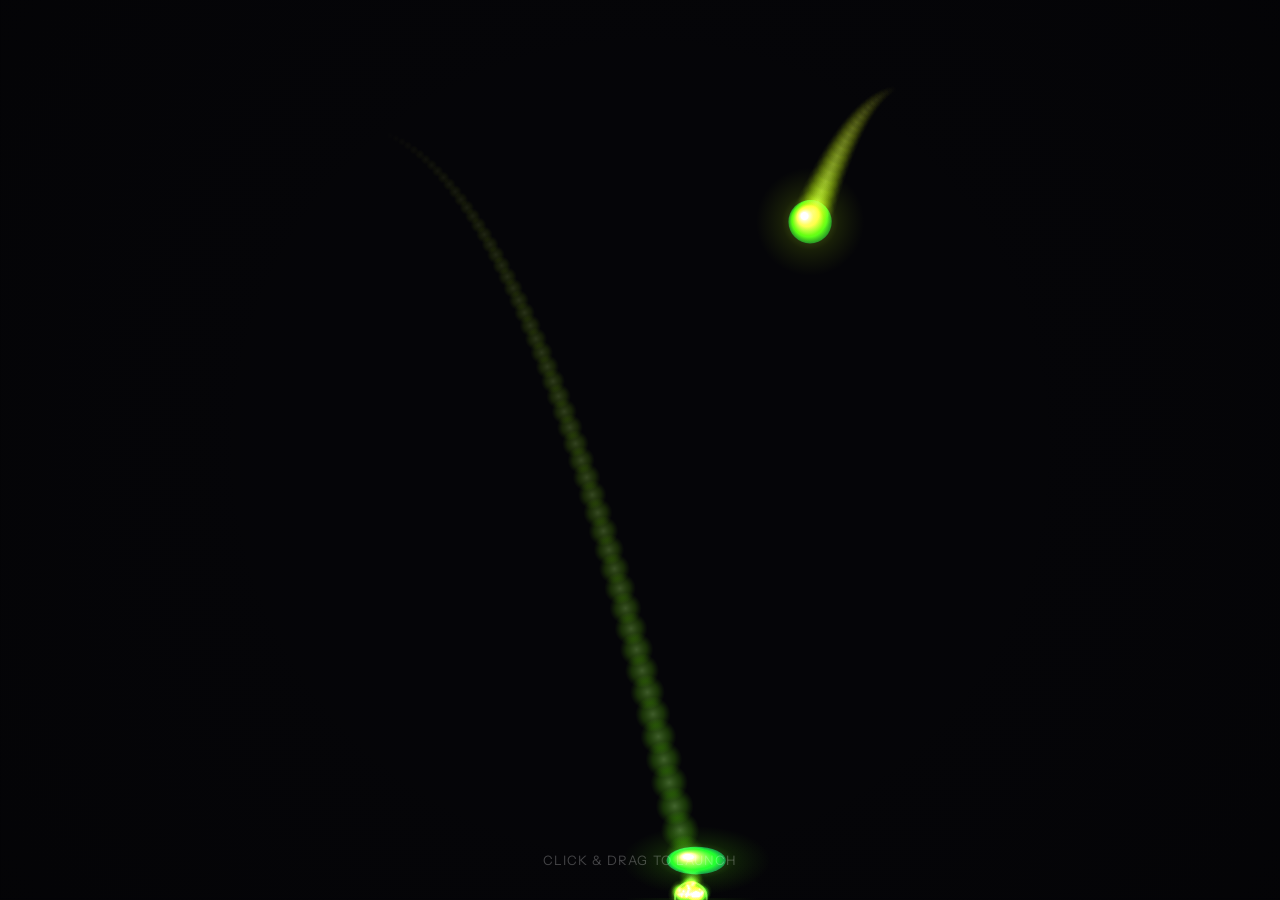
==== layouts/index.html @ d73f4324 "Add bouncing ball animation, CDK infra, and Blowfish module config Interactive canvas animation with" ====
<!DOCTYPE html>
<html lang="en">
<head>
  <meta charset="UTF-8">
  <meta name="viewport" content="width=device-width, initial-scale=1.0, user-scalable=no">
  <title>codyolsen.com</title>
  <style>
    @import url('https://fonts.googleapis.com/css2?family=Instrument+Sans:wght@400;700&display=swap');

    *, *::before, *::after { margin: 0; padding: 0; box-sizing: border-box; }

    body {
      background: #050508;
      overflow: hidden;
      cursor: crosshair;
      font-family: 'Instrument Sans', sans-serif;
      -webkit-user-select: none;
      user-select: none;
    }

    canvas {
      display: block;
      position: fixed;
      top: 0;
      left: 0;
    }

    .hint {
      position: fixed;
      bottom: 32px;
      left: 0;
      right: 0;
      text-align: center;
      color: rgba(255, 255, 255, 0.25);
      font-size: 13px;
      letter-spacing: 0.08em;
      text-transform: uppercase;
      pointer-events: none;
      transition: opacity 2s ease;
      z-index: 10;
    }

    .hint.hidden { opacity: 0; }

    .drag-line {
      position: fixed;
      pointer-events: none;
      z-index: 5;
    }
  </style>
</head>
<body>
  <canvas id="c"></canvas>
  <div class="hint" id="hint">click &amp; drag to launch</div>

  <script>
  (() => {
    const canvas = document.getElementById('c');
    const ctx = canvas.getContext('2d');
    const hint = document.getElementById('hint');
    let W, H, dpr;

    function resize() {
      dpr = Math.min(window.devicePixelRatio || 1, 2);
      W = window.innerWidth;
      H = window.innerHeight;
      canvas.width = W * dpr;
      canvas.height = H * dpr;
      canvas.style.width = W + 'px';
      canvas.style.height = H + 'px';
      ctx.setTransform(dpr, 0, 0, dpr, 0, 0);
    }

    window.addEventListener('resize', resize);
    resize();

    const GRAVITY = 0.45;
    const BOUNCE = 0.72;
    const FRICTION = 0.998;
    const TRAIL_LEN = 60;
    const MAX_PARTICLES = 600;
    const MAX_BALLS = 30;

    let balls = [];
    let particles = [];
    let impacts = [];
    let shakeX = 0, shakeY = 0;
    let dragging = false;
    let dragStart = null;
    let dragCurrent = null;
    let hintTimer = null;
    let frame = 0;

    class Ball {
      constructor(x, y, vx, vy, r) {
        this.x = x;
        this.y = y;
        this.vx = vx;
        this.vy = vy;
        this.r = r || 18 + Math.random() * 10;
        this.hue = Math.random() * 360;
        this.trail = [];
        this.alive = true;
        this.age = 0;
        this.spin = 0;
        this.squash = 1;
        this.squashV = 0;
      }

      update() {
        this.age++;
        this.hue = (this.hue + 0.6) % 360;

        this.trail.push({ x: this.x, y: this.y, hue: this.hue, r: this.r * this.squash });
        if (this.trail.length > TRAIL_LEN) this.trail.shift();

        this.vy += GRAVITY;
        this.vx *= FRICTION;
        this.vy *= FRICTION;
        this.x += this.vx;
        this.y += this.vy;
        this.spin += this.vx * 0.02;

        this.squashV += (1 - this.squash) * 0.3;
        this.squashV *= 0.7;
        this.squash += this.squashV;

        let bounced = false;
        let impactStrength = 0;
        let ix = this.x, iy = this.y;

        if (this.y + this.r > H) {
          this.y = H - this.r;
          impactStrength = Math.abs(this.vy);
          this.vy = -this.vy * BOUNCE;
          this.vx += (Math.random() - 0.5) * 0.5;
          bounced = true;
          iy = H;
          this.squash = 0.6 + 0.4 * (1 - Math.min(impactStrength / 20, 1));
          this.squashV = 0;
        }

        if (this.y - this.r < 0) {
          this.y = this.r;
          impactStrength = Math.abs(this.vy);
          this.vy = -this.vy * BOUNCE;
          bounced = true;
          iy = 0;
          this.squash = 0.7;
        }

        if (this.x + this.r > W) {
          this.x = W - this.r;
          impactStrength = Math.abs(this.vx);
          this.vx = -this.vx * BOUNCE;
          bounced = true;
          ix = W;
          this.squash = 0.7;
        }

        if (this.x - this.r < 0) {
          this.x = this.r;
          impactStrength = Math.abs(this.vx);
          this.vx = -this.vx * BOUNCE;
          bounced = true;
          ix = 0;
          this.squash = 0.7;
        }

        if (bounced && impactStrength > 2) {
          const count = Math.min(Math.floor(impactStrength * 3), 40);
          for (let i = 0; i < count; i++) {
            const angle = Math.random() * Math.PI * 2;
            const speed = impactStrength * (0.3 + Math.random() * 0.7);
            particles.push(new Particle(
              ix, iy,
              Math.cos(angle) * speed * 0.6,
              Math.sin(angle) * speed * 0.6 - Math.random() * 2,
              this.hue + (Math.random() - 0.5) * 40,
              0.6 + Math.random() * 0.6
            ));
          }

          impacts.push(new Impact(ix, iy, this.hue, impactStrength));

          const shakeMag = Math.min(impactStrength * 0.3, 8);
          shakeX += (Math.random() - 0.5) * shakeMag;
          shakeY += (Math.random() - 0.5) * shakeMag;
        }

        const speed = Math.sqrt(this.vx * this.vx + this.vy * this.vy);
        if (this.age > 500 && speed < 0.5 && Math.abs(this.y + this.r - H) < 2) {
          this.alive = false;
        }
      }

      draw() {
        for (let i = 0; i < this.trail.length; i++) {
          const t = this.trail[i];
          const progress = i / this.trail.length;
          const alpha = progress * 0.4;
          const size = t.r * (0.15 + 0.85 * progress);

          ctx.beginPath();
          ctx.arc(t.x, t.y, size, 0, Math.PI * 2);

          const g = ctx.createRadialGradient(t.x, t.y, 0, t.x, t.y, size);
          g.addColorStop(0, `hsla(${t.hue}, 100%, 70%, ${alpha})`);
          g.addColorStop(0.6, `hsla(${t.hue}, 100%, 50%, ${alpha * 0.5})`);
          g.addColorStop(1, `hsla(${t.hue}, 100%, 40%, 0)`);
          ctx.fillStyle = g;
          ctx.fill();
        }

        const drawR = this.r;
        const sx = 1 / this.squash;
        const sy = this.squash;

        ctx.save();
        ctx.translate(this.x, this.y);
        ctx.scale(sx, sy);

        ctx.beginPath();
        ctx.arc(0, 0, drawR * 2.5, 0, Math.PI * 2);
        const outerGlow = ctx.createRadialGradient(0, 0, drawR * 0.5, 0, 0, drawR * 2.5);
        outerGlow.addColorStop(0, `hsla(${this.hue}, 100%, 60%, 0.3)`);
        outerGlow.addColorStop(0.4, `hsla(${this.hue}, 100%, 50%, 0.1)`);
        outerGlow.addColorStop(1, `hsla(${this.hue}, 100%, 40%, 0)`);
        ctx.fillStyle = outerGlow;
        ctx.fill();

        ctx.beginPath();
        ctx.arc(0, 0, drawR, 0, Math.PI * 2);
        const bodyGrad = ctx.createRadialGradient(
          -drawR * 0.3, -drawR * 0.3, drawR * 0.1,
          0, 0, drawR
        );
        bodyGrad.addColorStop(0, `hsla(${this.hue}, 80%, 90%, 1)`);
        bodyGrad.addColorStop(0.3, `hsla(${this.hue}, 100%, 65%, 0.95)`);
        bodyGrad.addColorStop(0.7, `hsla(${(this.hue + 30) % 360}, 100%, 45%, 0.9)`);
        bodyGrad.addColorStop(1, `hsla(${(this.hue + 60) % 360}, 100%, 25%, 0.8)`);
        ctx.fillStyle = bodyGrad;
        ctx.fill();

        ctx.beginPath();
        ctx.arc(-drawR * 0.25, -drawR * 0.25, drawR * 0.4, 0, Math.PI * 2);
        const specGrad = ctx.createRadialGradient(
          -drawR * 0.25, -drawR * 0.25, 0,
          -drawR * 0.25, -drawR * 0.25, drawR * 0.4
        );
        specGrad.addColorStop(0, 'rgba(255, 255, 255, 0.7)');
        specGrad.addColorStop(0.5, 'rgba(255, 255, 255, 0.1)');
        specGrad.addColorStop(1, 'rgba(255, 255, 255, 0)');
        ctx.fillStyle = specGrad;
        ctx.fill();

        ctx.restore();
      }
    }

    class Particle {
      constructor(x, y, vx, vy, hue, life) {
        this.x = x;
        this.y = y;
        this.vx = vx;
        this.vy = vy;
        this.hue = hue;
        this.life = life;
        this.maxLife = life;
        this.r = 1.5 + Math.random() * 2.5;
        this.alive = true;
      }

      update() {
        this.vy += GRAVITY * 0.4;
        this.vx *= 0.98;
        this.vy *= 0.98;
        this.x += this.vx;
        this.y += this.vy;
        this.life -= 0.016;

        if (this.y + this.r > H) {
          this.y = H - this.r;
          this.vy *= -0.3;
        }

        if (this.life <= 0) this.alive = false;
      }

      draw() {
        const alpha = Math.max(0, this.life / this.maxLife);
        const size = this.r * alpha;

        ctx.beginPath();
        ctx.arc(this.x, this.y, size * 3, 0, Math.PI * 2);
        const g = ctx.createRadialGradient(this.x, this.y, 0, this.x, this.y, size * 3);
        g.addColorStop(0, `hsla(${this.hue}, 100%, 80%, ${alpha * 0.8})`);
        g.addColorStop(0.3, `hsla(${this.hue}, 100%, 60%, ${alpha * 0.3})`);
        g.addColorStop(1, `hsla(${this.hue}, 100%, 40%, 0)`);
        ctx.fillStyle = g;
        ctx.fill();
      }
    }

    class Impact {
      constructor(x, y, hue, strength) {
        this.x = x;
        this.y = y;
        this.hue = hue;
        this.strength = Math.min(strength, 25);
        this.radius = 0;
        this.maxRadius = this.strength * 8;
        this.life = 1;
        this.alive = true;
      }

      update() {
        this.radius += (this.maxRadius - this.radius) * 0.08;
        this.life -= 0.03;
        if (this.life <= 0) this.alive = false;
      }

      draw() {
        const alpha = Math.max(0, this.life);

        ctx.beginPath();
        ctx.arc(this.x, this.y, this.radius, 0, Math.PI * 2);
        ctx.strokeStyle = `hsla(${this.hue}, 100%, 70%, ${alpha * 0.4})`;
        ctx.lineWidth = 2 * alpha;
        ctx.stroke();

        ctx.beginPath();
        ctx.arc(this.x, this.y, this.radius * 0.6, 0, Math.PI * 2);
        const rg = ctx.createRadialGradient(this.x, this.y, 0, this.x, this.y, this.radius * 0.6);
        rg.addColorStop(0, `hsla(${this.hue}, 100%, 80%, ${alpha * 0.15})`);
        rg.addColorStop(1, `hsla(${this.hue}, 100%, 50%, 0)`);
        ctx.fillStyle = rg;
        ctx.fill();
      }
    }

    function spawnBall(x, y, vx, vy) {
      if (balls.length >= MAX_BALLS) {
        balls.shift();
      }
      balls.push(new Ball(x, y, vx, vy));
    }

    spawnBall(W * 0.3, H * 0.15, 6, 2);
    setTimeout(() => spawnBall(W * 0.7, H * 0.1, -4, 1), 800);
    setTimeout(() => spawnBall(W * 0.5, H * 0.05, 2, -1), 1600);

    canvas.addEventListener('mousedown', (e) => {
      dragging = true;
      dragStart = { x: e.clientX, y: e.clientY };
      dragCurrent = { x: e.clientX, y: e.clientY };

      if (!hintTimer) {
        hintTimer = true;
        hint.classList.add('hidden');
      }
    });

    canvas.addEventListener('mousemove', (e) => {
      if (dragging) {
        dragCurrent = { x: e.clientX, y: e.clientY };
      }
    });

    canvas.addEventListener('mouseup', (e) => {
      if (dragging && dragStart) {
        const dx = dragStart.x - e.clientX;
        const dy = dragStart.y - e.clientY;
        const power = Math.min(Math.sqrt(dx * dx + dy * dy) * 0.15, 25);
        const angle = Math.atan2(dy, dx);
        spawnBall(
          dragStart.x,
          dragStart.y,
          Math.cos(angle) * power,
          Math.sin(angle) * power
        );
      }
      dragging = false;
      dragStart = null;
      dragCurrent = null;
    });

    canvas.addEventListener('touchstart', (e) => {
      e.preventDefault();
      const t = e.touches[0];
      dragging = true;
      dragStart = { x: t.clientX, y: t.clientY };
      dragCurrent = { x: t.clientX, y: t.clientY };
      if (!hintTimer) {
        hintTimer = true;
        hint.classList.add('hidden');
      }
    }, { passive: false });

    canvas.addEventListener('touchmove', (e) => {
      e.preventDefault();
      if (dragging) {
        const t = e.touches[0];
        dragCurrent = { x: t.clientX, y: t.clientY };
      }
    }, { passive: false });

    canvas.addEventListener('touchend', (e) => {
      e.preventDefault();
      if (dragging && dragStart && dragCurrent) {
        const dx = dragStart.x - dragCurrent.x;
        const dy = dragStart.y - dragCurrent.y;
        const power = Math.min(Math.sqrt(dx * dx + dy * dy) * 0.15, 25);
        const angle = Math.atan2(dy, dx);
        spawnBall(
          dragStart.x,
          dragStart.y,
          Math.cos(angle) * power,
          Math.sin(angle) * power
        );
      }
      dragging = false;
      dragStart = null;
      dragCurrent = null;
    }, { passive: false });

    function drawBackground() {
      ctx.fillStyle = '#050508';
      ctx.fillRect(0, 0, W, H);

      const vignette = ctx.createRadialGradient(W / 2, H / 2, W * 0.2, W / 2, H / 2, W * 0.8);
      vignette.addColorStop(0, 'rgba(5, 5, 8, 0)');
      vignette.addColorStop(1, 'rgba(0, 0, 0, 0.5)');
      ctx.fillStyle = vignette;
      ctx.fillRect(0, 0, W, H);
    }

    function drawDragLine() {
      if (!dragging || !dragStart || !dragCurrent) return;

      const dx = dragStart.x - dragCurrent.x;
      const dy = dragStart.y - dragCurrent.y;
      const dist = Math.sqrt(dx * dx + dy * dy);

      if (dist < 5) return;

      const angle = Math.atan2(dy, dx);
      const power = Math.min(dist * 0.15, 25);
      const lineLen = power * 4;

      ctx.save();
      ctx.setLineDash([4, 6]);
      ctx.beginPath();
      ctx.moveTo(dragStart.x, dragStart.y);
      ctx.lineTo(
        dragStart.x + Math.cos(angle) * lineLen,
        dragStart.y + Math.sin(angle) * lineLen
      );
      ctx.strokeStyle = 'rgba(255, 255, 255, 0.3)';
      ctx.lineWidth = 1.5;
      ctx.stroke();
      ctx.setLineDash([]);

      ctx.beginPath();
      ctx.arc(dragStart.x, dragStart.y, 6, 0, Math.PI * 2);
      ctx.fillStyle = 'rgba(255, 255, 255, 0.15)';
      ctx.fill();
      ctx.strokeStyle = 'rgba(255, 255, 255, 0.4)';
      ctx.lineWidth = 1;
      ctx.stroke();

      ctx.restore();
    }

    function loop() {
      frame++;

      shakeX *= 0.85;
      shakeY *= 0.85;

      ctx.save();
      ctx.translate(shakeX, shakeY);

      drawBackground();

      ctx.globalCompositeOperation = 'lighter';

      for (const impact of impacts) {
        impact.update();
        impact.draw();
      }
      impacts = impacts.filter(i => i.alive);

      for (const p of particles) {
        p.update();
        p.draw();
      }
      particles = particles.filter(p => p.alive);
      if (particles.length > MAX_PARTICLES) {
        particles = particles.slice(-MAX_PARTICLES);
      }

      for (const ball of balls) {
        ball.update();
        ball.draw();
      }
      balls = balls.filter(b => b.alive);

      ctx.globalCompositeOperation = 'source-over';

      drawDragLine();

      ctx.restore();

      requestAnimationFrame(loop);
    }

    requestAnimationFrame(loop);
  })();
  </script>
</body>
</html>
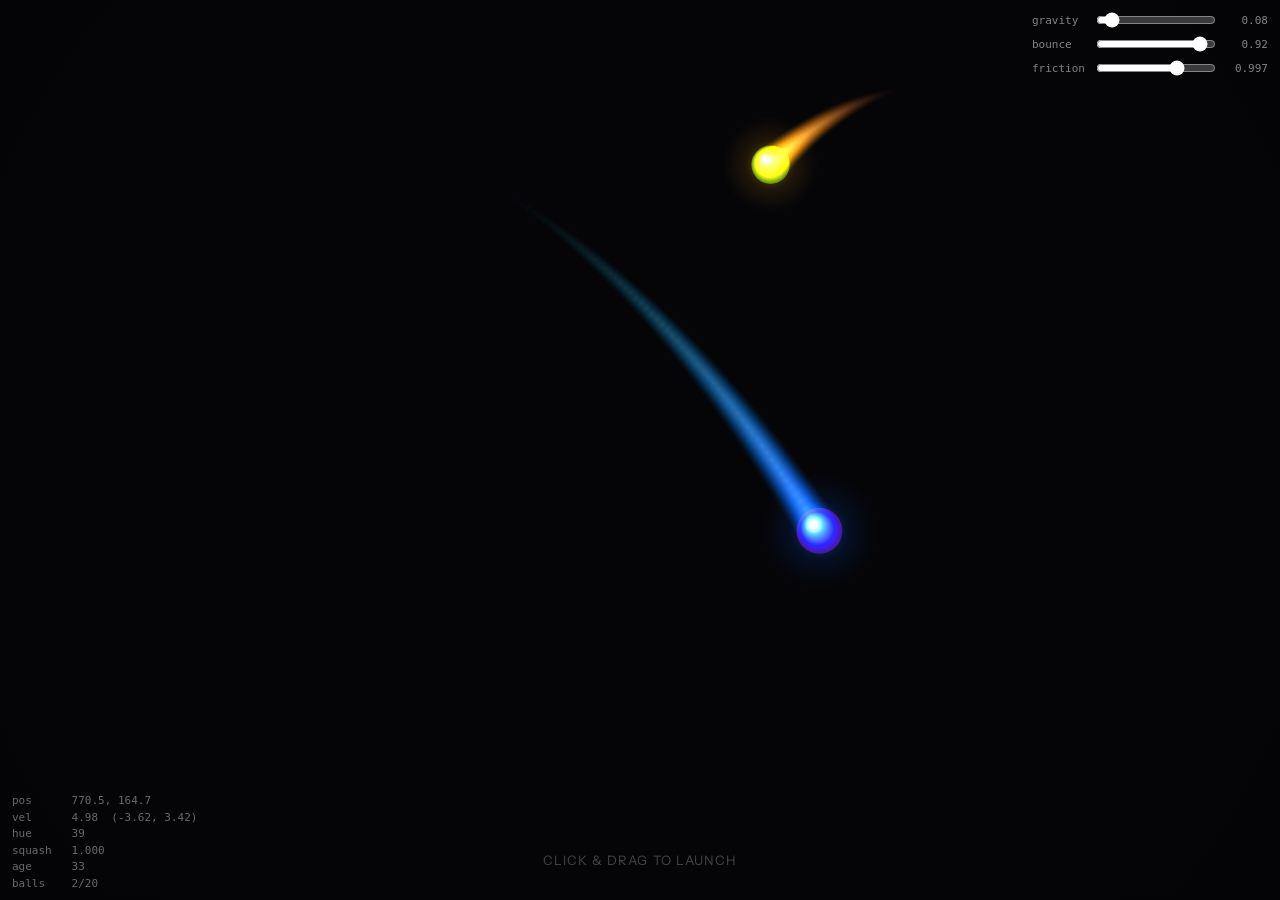
==== commit a18cfaff: "Sync layouts/index.html with latest static version" ====
--- a/layouts/index.html
+++ b/layouts/index.html
@@ -42,22 +42,69 @@
 
     .hint.hidden { opacity: 0; }
 
-    .drag-line {
+    #debug {
       position: fixed;
+      bottom: 8px;
+      left: 12px;
+      color: rgba(255, 255, 255, 0.4);
+      font-family: 'SF Mono', 'Fira Code', monospace;
+      font-size: 11px;
+      line-height: 1.5;
       pointer-events: none;
-      z-index: 5;
+      z-index: 10;
+      white-space: pre;
+    }
+
+    #sliders {
+      position: fixed;
+      top: 12px;
+      right: 12px;
+      z-index: 10;
+      display: flex;
+      flex-direction: column;
+      gap: 8px;
+      font-family: 'SF Mono', 'Fira Code', monospace;
+      font-size: 11px;
+      color: rgba(255, 255, 255, 0.5);
+    }
+
+    #sliders label {
+      display: flex;
+      align-items: center;
+      gap: 8px;
+    }
+
+    #sliders span {
+      min-width: 56px;
+    }
+
+    #sliders input[type="range"] {
+      width: 120px;
+      accent-color: rgba(255, 255, 255, 0.4);
+    }
+
+    #sliders .val {
+      min-width: 44px;
+      text-align: right;
     }
   </style>
 </head>
 <body>
   <canvas id="c"></canvas>
   <div class="hint" id="hint">click &amp; drag to launch</div>
+  <div id="debug"></div>
+  <div id="sliders">
+    <label><span>gravity</span><input type="range" id="sl-gravity" min="0" max="100" value="8"><span class="val" id="val-gravity">0.08</span></label>
+    <label><span>bounce</span><input type="range" id="sl-bounce" min="0" max="100" value="92"><span class="val" id="val-bounce">0.92</span></label>
+    <label><span>friction</span><input type="range" id="sl-friction" min="0" max="100" value="70"><span class="val" id="val-friction">0.997</span></label>
+  </div>
 
   <script>
   (() => {
     const canvas = document.getElementById('c');
     const ctx = canvas.getContext('2d');
     const hint = document.getElementById('hint');
+    const debug = document.getElementById('debug');
     let W, H, dpr;
 
     function resize() {
@@ -74,22 +121,308 @@
     window.addEventListener('resize', resize);
     resize();
 
-    const GRAVITY = 0.45;
-    const BOUNCE = 0.72;
-    const FRICTION = 0.998;
+    let GRAVITY = 0.08;
+    let BOUNCE = 0.92;
+    let FRICTION = 0.997;
+
+    document.getElementById('sl-gravity').addEventListener('input', (e) => {
+      GRAVITY = e.target.value / 1000;
+      document.getElementById('val-gravity').textContent = GRAVITY.toFixed(3);
+    });
+    document.getElementById('sl-bounce').addEventListener('input', (e) => {
+      BOUNCE = e.target.value / 100;
+      document.getElementById('val-bounce').textContent = BOUNCE.toFixed(2);
+    });
+    document.getElementById('sl-friction').addEventListener('input', (e) => {
+      FRICTION = 0.99 + (e.target.value / 100) * 0.01;
+      document.getElementById('val-friction').textContent = FRICTION.toFixed(4);
+    });
     const TRAIL_LEN = 60;
     const MAX_PARTICLES = 600;
-    const MAX_BALLS = 30;
+    const MAX_BALLS = 20;
+    const FIXED_DT = 1000 / 60;
+
+    let audioCtx = null;
+    function initAudio() {
+      if (audioCtx) return;
+      audioCtx = new (window.AudioContext || window.webkitAudioContext)();
+    }
+
+    function playBoom() {
+      const a = new Audio('boom.m4a');
+      a.volume = 1;
+      a.play().catch(() => {});
+    }
+
+    function playBounce(strength) {
+      if (!audioCtx) return;
+      const vol = Math.min(strength / 20, 1);
+      const freq = 60 + (1 - vol) * 80;
+
+      const osc = audioCtx.createOscillator();
+      const gain = audioCtx.createGain();
+      const filter = audioCtx.createBiquadFilter();
+
+      osc.type = 'sine';
+      osc.frequency.setValueAtTime(freq, audioCtx.currentTime);
+      osc.frequency.exponentialRampToValueAtTime(30, audioCtx.currentTime + 0.15);
+
+      filter.type = 'lowpass';
+      filter.frequency.setValueAtTime(800 + vol * 1200, audioCtx.currentTime);
+      filter.frequency.exponentialRampToValueAtTime(100, audioCtx.currentTime + 0.15);
+
+      gain.gain.setValueAtTime(vol * 0.3, audioCtx.currentTime);
+      gain.gain.exponentialRampToValueAtTime(0.001, audioCtx.currentTime + 0.15);
+
+      osc.connect(filter);
+      filter.connect(gain);
+      gain.connect(audioCtx.destination);
+      osc.start();
+      osc.stop(audioCtx.currentTime + 0.2);
+    }
+
+    function playCollision(strength) {
+      if (!audioCtx) return;
+      const vol = Math.min(strength / 15, 1);
+
+      const bufferSize = audioCtx.sampleRate * 0.08;
+      const buffer = audioCtx.createBuffer(1, bufferSize, audioCtx.sampleRate);
+      const data = buffer.getChannelData(0);
+      for (let i = 0; i < bufferSize; i++) {
+        data[i] = (Math.random() * 2 - 1) * Math.pow(1 - i / bufferSize, 3);
+      }
+
+      const noise = audioCtx.createBufferSource();
+      noise.buffer = buffer;
+
+      const filter = audioCtx.createBiquadFilter();
+      filter.type = 'bandpass';
+      filter.frequency.value = 400 + vol * 600;
+      filter.Q.value = 2;
+
+      const gain = audioCtx.createGain();
+      gain.gain.setValueAtTime(vol * 0.15, audioCtx.currentTime);
+      gain.gain.exponentialRampToValueAtTime(0.001, audioCtx.currentTime + 0.08);
+
+      noise.connect(filter);
+      filter.connect(gain);
+      gain.connect(audioCtx.destination);
+      noise.start();
+    }
+
+    function playLaunch(velocity) {
+      if (!audioCtx) return;
+      if (velocity > 75000) { playBoom(); return; }
+      const vol = Math.min(velocity / 60, 1);
+      const t = audioCtx.currentTime;
+      const delay = 0.03;
+
+      const compressor = audioCtx.createDynamicsCompressor();
+      compressor.threshold.value = -20;
+      compressor.knee.value = 10;
+      compressor.ratio.value = 8;
+      compressor.attack.value = 0.002;
+      compressor.release.value = 0.15;
+      compressor.connect(audioCtx.destination);
+
+      const sub = audioCtx.createOscillator();
+      const subGain = audioCtx.createGain();
+      sub.type = 'sine';
+      sub.frequency.setValueAtTime(80, t + delay);
+      sub.frequency.exponentialRampToValueAtTime(25, t + delay + 0.5);
+      subGain.gain.setValueAtTime(0, t);
+      subGain.gain.setValueAtTime(vol * 0.5, t + delay);
+      subGain.gain.setTargetAtTime(0.001, t + delay + 0.3, 0.15);
+      sub.connect(subGain);
+      subGain.connect(compressor);
+      sub.start(t);
+      sub.stop(t + delay + 1.5);
+
+      const hit = audioCtx.createOscillator();
+      const hitGain = audioCtx.createGain();
+      hit.type = 'sawtooth';
+      hit.frequency.setValueAtTime(200 + vol * 300, t + delay);
+      hit.frequency.exponentialRampToValueAtTime(30, t + delay + 0.15);
+      hitGain.gain.setValueAtTime(0, t);
+      hitGain.gain.setValueAtTime(vol * 0.35, t + delay);
+      hitGain.gain.exponentialRampToValueAtTime(0.001, t + delay + 0.12);
+      hit.connect(hitGain);
+      hitGain.connect(compressor);
+      hit.start(t);
+      hit.stop(t + delay + 0.2);
+
+      const ringFreqs = [220, 330, 440, 587];
+      ringFreqs.forEach((freq, i) => {
+        const osc = audioCtx.createOscillator();
+        const gain = audioCtx.createGain();
+        const filter = audioCtx.createBiquadFilter();
+        osc.type = 'sine';
+        osc.frequency.value = freq * (0.98 + Math.random() * 0.04);
+        filter.type = 'bandpass';
+        filter.frequency.value = freq;
+        filter.Q.value = 30;
+        const ringVol = vol * 0.06 * (1 - i * 0.15);
+        gain.gain.setValueAtTime(0, t);
+        gain.gain.setValueAtTime(ringVol, t + delay + 0.01);
+        gain.gain.setTargetAtTime(0.001, t + delay + 0.1, 0.3 + i * 0.15);
+        osc.connect(filter);
+        filter.connect(gain);
+        gain.connect(compressor);
+        osc.start(t);
+        osc.stop(t + delay + 2);
+      });
+
+      const noiseLen = audioCtx.sampleRate * 0.8;
+      const noiseBuf = audioCtx.createBuffer(1, noiseLen, audioCtx.sampleRate);
+      const nd = noiseBuf.getChannelData(0);
+      for (let i = 0; i < noiseLen; i++) nd[i] = Math.random() * 2 - 1;
+      const noise = audioCtx.createBufferSource();
+      noise.buffer = noiseBuf;
+      const noiseFilter = audioCtx.createBiquadFilter();
+      noiseFilter.type = 'highpass';
+      noiseFilter.frequency.setValueAtTime(2000, t + delay);
+      noiseFilter.frequency.exponentialRampToValueAtTime(200, t + delay + 0.4);
+      const noiseGain = audioCtx.createGain();
+      noiseGain.gain.setValueAtTime(0, t);
+      noiseGain.gain.setValueAtTime(vol * 0.15, t + delay);
+      noiseGain.gain.setTargetAtTime(0.001, t + delay + 0.05, 0.12);
+      noise.connect(noiseFilter);
+      noiseFilter.connect(noiseGain);
+      noiseGain.connect(compressor);
+      noise.start(t);
+
+      const convLen = audioCtx.sampleRate * 1.5;
+      const convBuf = audioCtx.createBuffer(1, convLen, audioCtx.sampleRate);
+      const cd = convBuf.getChannelData(0);
+      for (let i = 0; i < convLen; i++) {
+        cd[i] = (Math.random() * 2 - 1) * Math.pow(1 - i / convLen, 2.5);
+      }
+      const convolver = audioCtx.createConvolver();
+      convolver.buffer = convBuf;
+      const convGain = audioCtx.createGain();
+      convGain.gain.value = vol * 0.3;
+      subGain.connect(convolver);
+      hitGain.connect(convolver);
+      convolver.connect(convGain);
+      convGain.connect(compressor);
+    }
+
+    let chargeNodes = null;
+
+    function startCharge() {
+      if (!audioCtx) return;
+
+      const master = audioCtx.createGain();
+      master.gain.value = 0;
+      master.connect(audioCtx.destination);
+
+      const osc1 = audioCtx.createOscillator();
+      osc1.type = 'sine';
+      osc1.frequency.value = 55;
+      const g1 = audioCtx.createGain();
+      g1.gain.value = 0.5;
+      osc1.connect(g1);
+      g1.connect(master);
+      osc1.start();
+
+      const osc2 = audioCtx.createOscillator();
+      osc2.type = 'sine';
+      osc2.frequency.value = 55.5;
+      const g2 = audioCtx.createGain();
+      g2.gain.value = 0.3;
+      osc2.connect(g2);
+      g2.connect(master);
+      osc2.start();
+
+      const osc3 = audioCtx.createOscillator();
+      osc3.type = 'triangle';
+      osc3.frequency.value = 110;
+      const g3 = audioCtx.createGain();
+      g3.gain.value = 0;
+      osc3.connect(g3);
+      g3.connect(master);
+      osc3.start();
+
+      const lfo = audioCtx.createOscillator();
+      lfo.type = 'sine';
+      lfo.frequency.value = 4;
+      const lfoGain = audioCtx.createGain();
+      lfoGain.gain.value = 3;
+      lfo.connect(lfoGain);
+      lfoGain.connect(osc1.frequency);
+      lfo.start();
+
+      const noiseLen = audioCtx.sampleRate * 2;
+      const noiseBuf = audioCtx.createBuffer(1, noiseLen, audioCtx.sampleRate);
+      const nd = noiseBuf.getChannelData(0);
+      for (let i = 0; i < noiseLen; i++) nd[i] = Math.random() * 2 - 1;
+      const noise = audioCtx.createBufferSource();
+      noise.buffer = noiseBuf;
+      noise.loop = true;
+      const noiseFilter = audioCtx.createBiquadFilter();
+      noiseFilter.type = 'bandpass';
+      noiseFilter.frequency.value = 200;
+      noiseFilter.Q.value = 5;
+      const noiseGain = audioCtx.createGain();
+      noiseGain.gain.value = 0;
+      noise.connect(noiseFilter);
+      noiseFilter.connect(noiseGain);
+      noiseGain.connect(master);
+      noise.start();
+
+      chargeNodes = { master, osc1, osc2, osc3, g1, g2, g3, lfo, lfoGain, noise, noiseFilter, noiseGain };
+    }
+
+    function updateCharge(intensity) {
+      if (!chargeNodes) return;
+      const t = audioCtx.currentTime;
+      const n = chargeNodes;
+
+      n.master.gain.setTargetAtTime(Math.min(intensity * 0.15, 0.2), t, 0.04);
+
+      const baseFreq = 55 + intensity * 400;
+      n.osc1.frequency.setTargetAtTime(baseFreq, t, 0.06);
+      n.osc2.frequency.setTargetAtTime(baseFreq * 1.005 + intensity * 8, t, 0.06);
+      n.osc3.frequency.setTargetAtTime(baseFreq * 2.01, t, 0.06);
+      n.g3.gain.setTargetAtTime(Math.min(intensity * 0.4, 0.5), t, 0.05);
+
+      n.lfo.frequency.setTargetAtTime(4 + intensity * 20, t, 0.05);
+      n.lfoGain.gain.setTargetAtTime(3 + intensity * 30, t, 0.05);
+
+      n.noiseFilter.frequency.setTargetAtTime(200 + intensity * 3000, t, 0.05);
+      n.noiseGain.gain.setTargetAtTime(Math.min(intensity * 0.3, 0.4), t, 0.04);
+    }
+
+    function stopCharge() {
+      if (!chargeNodes) return;
+      const t = audioCtx.currentTime;
+      const n = chargeNodes;
+      n.master.gain.setTargetAtTime(0, t, 0.015);
+      setTimeout(() => {
+        try {
+          n.osc1.stop(); n.osc2.stop(); n.osc3.stop();
+          n.lfo.stop(); n.noise.stop();
+        } catch(e) {}
+      }, 100);
+      chargeNodes = null;
+    }
 
     let balls = [];
     let particles = [];
+    let shockwaves = [];
     let impacts = [];
     let shakeX = 0, shakeY = 0;
     let dragging = false;
     let dragStart = null;
     let dragCurrent = null;
+    let stageBall = null;
     let hintTimer = null;
     let frame = 0;
+    let lastTime = 0;
+    let frozen = false;
+    let frozenBall = null;
+    let frozenStart = 0;
+    const FREEZE_DURATION = 1000;
 
     class Ball {
       constructor(x, y, vx, vy, r) {
@@ -168,6 +501,7 @@
         }
 
         if (bounced && impactStrength > 2) {
+          playBounce(impactStrength);
           const count = Math.min(Math.floor(impactStrength * 3), 40);
           for (let i = 0; i < count; i++) {
             const angle = Math.random() * Math.PI * 2;
@@ -189,9 +523,6 @@
         }
 
         const speed = Math.sqrt(this.vx * this.vx + this.vy * this.vy);
-        if (this.age > 500 && speed < 0.5 && Math.abs(this.y + this.r - H) < 2) {
-          this.alive = false;
-        }
       }
 
       draw() {
@@ -339,6 +670,94 @@
       }
     }
 
+    class Shockwave {
+      constructor(x, y, hue) {
+        this.x = x;
+        this.y = y;
+        this.hue = hue;
+        this.life = 4;
+        this.maxLife = 4;
+        this.alive = true;
+        this.maxRadius = Math.max(W, H) * 1.5;
+        this.prevRadius = 0;
+      }
+
+      update() {
+        const t = 1 - this.life / this.maxLife;
+        const eased = 1 - Math.pow(1 - t, 3);
+        const radius = eased * this.maxRadius;
+
+        for (const ball of balls) {
+          const dx = ball.x - this.x;
+          const dy = ball.y - this.y;
+          const dist = Math.sqrt(dx * dx + dy * dy);
+
+          if (dist > this.prevRadius - ball.r && dist < radius + ball.r && dist > 0) {
+            const nx = dx / dist;
+            const ny = dy / dist;
+            const force = 25 * (1 - t);
+            ball.vx += nx * force;
+            ball.vy += ny * force;
+            ball.squash = 0.6;
+          }
+        }
+
+        this.prevRadius = radius;
+        this.life -= 0.016;
+        if (this.life <= 0) this.alive = false;
+      }
+
+      draw() {
+        const t = 1 - this.life / this.maxLife;
+        const eased = 1 - Math.pow(1 - t, 3);
+        const radius = eased * this.maxRadius;
+        const fade = t < 0.6 ? 1 : 1 - Math.pow((t - 0.6) / 0.4, 0.5);
+        if (radius < 1 || fade <= 0) return;
+
+        ctx.save();
+
+        const wakeWidth = radius * 0.35;
+        const innerR = Math.max(0, radius - wakeWidth);
+
+        if (innerR > 0) {
+          ctx.beginPath();
+          ctx.arc(this.x, this.y, radius, 0, Math.PI * 2);
+          ctx.arc(this.x, this.y, innerR, 0, Math.PI * 2, true);
+          const wake = ctx.createRadialGradient(this.x, this.y, innerR, this.x, this.y, radius);
+          wake.addColorStop(0, `hsla(${this.hue}, 60%, 40%, 0)`);
+          wake.addColorStop(0.6, `hsla(${this.hue}, 80%, 50%, ${fade * 0.06})`);
+          wake.addColorStop(0.85, `hsla(${this.hue}, 90%, 60%, ${fade * 0.12})`);
+          wake.addColorStop(1, `hsla(${this.hue}, 100%, 75%, ${fade * 0.2})`);
+          ctx.fillStyle = wake;
+          ctx.fill();
+        }
+
+        ctx.beginPath();
+        ctx.arc(this.x, this.y, radius, 0, Math.PI * 2);
+        ctx.strokeStyle = `hsla(${this.hue}, 100%, 90%, ${fade * 0.9})`;
+        ctx.lineWidth = 2.5 + (1 - eased) * 4;
+        ctx.stroke();
+
+        ctx.beginPath();
+        ctx.arc(this.x, this.y, radius, 0, Math.PI * 2);
+        ctx.strokeStyle = `hsla(${this.hue}, 100%, 70%, ${fade * 0.25})`;
+        ctx.lineWidth = 12 + (1 - eased) * 20;
+        ctx.stroke();
+
+        ctx.beginPath();
+        ctx.arc(this.x, this.y, radius + 2, 0, Math.PI * 2);
+        ctx.strokeStyle = `hsla(${this.hue}, 80%, 50%, ${fade * 0.08})`;
+        ctx.lineWidth = 40;
+        ctx.stroke();
+
+        ctx.restore();
+      }
+    }
+
+    function spawnShockwave(x, y, hue) {
+      shockwaves.push(new Shockwave(x, y, hue));
+    }
+
     function spawnBall(x, y, vx, vy) {
       if (balls.length >= MAX_BALLS) {
         balls.shift();
@@ -350,78 +769,77 @@
     setTimeout(() => spawnBall(W * 0.7, H * 0.1, -4, 1), 800);
     setTimeout(() => spawnBall(W * 0.5, H * 0.05, 2, -1), 1600);
 
-    canvas.addEventListener('mousedown', (e) => {
+    function beginDrag(x, y) {
+      initAudio();
       dragging = true;
-      dragStart = { x: e.clientX, y: e.clientY };
-      dragCurrent = { x: e.clientX, y: e.clientY };
-
+      dragStart = { x, y };
+      dragCurrent = { x, y };
+      stageBall = new Ball(x, y, 0, 0);
+      stageBall.spawnScale = 0;
+      startCharge();
       if (!hintTimer) {
         hintTimer = true;
         hint.classList.add('hidden');
       }
-    });
-
-    canvas.addEventListener('mousemove', (e) => {
-      if (dragging) {
-        dragCurrent = { x: e.clientX, y: e.clientY };
-      }
-    });
-
-    canvas.addEventListener('mouseup', (e) => {
+    }
+
+    function moveDrag(x, y) {
+      if (dragging) dragCurrent = { x, y };
+    }
+
+    function endDrag(x, y) {
+      stopCharge();
       if (dragging && dragStart) {
-        const dx = dragStart.x - e.clientX;
-        const dy = dragStart.y - e.clientY;
-        const power = Math.min(Math.sqrt(dx * dx + dy * dy) * 0.15, 25);
+        const dx = dragStart.x - x;
+        const dy = dragStart.y - y;
+        const dist = Math.sqrt(dx * dx + dy * dy);
+        const power = Math.pow(dist / 50, 2.5) * 50;
         const angle = Math.atan2(dy, dx);
-        spawnBall(
-          dragStart.x,
-          dragStart.y,
-          Math.cos(angle) * power,
-          Math.sin(angle) * power
-        );
+        const vx = Math.cos(angle) * power;
+        const vy = Math.sin(angle) * power;
+
+        if (power > 75000) {
+          playBoom();
+          frozen = true;
+          frozenStart = performance.now();
+          frozenBall = {
+            x: dragStart.x,
+            y: dragStart.y,
+            vx, vy,
+            r: stageBall ? stageBall.r : 22,
+            hue: stageBall ? stageBall.hue : Math.random() * 360,
+          };
+        } else {
+          playLaunch(power);
+          spawnBall(dragStart.x, dragStart.y, vx, vy);
+        }
       }
       dragging = false;
       dragStart = null;
       dragCurrent = null;
-    });
+      stageBall = null;
+    }
+
+    canvas.addEventListener('mousedown', (e) => beginDrag(e.clientX, e.clientY));
+    canvas.addEventListener('mousemove', (e) => moveDrag(e.clientX, e.clientY));
+    canvas.addEventListener('mouseup', (e) => endDrag(e.clientX, e.clientY));
 
     canvas.addEventListener('touchstart', (e) => {
       e.preventDefault();
       const t = e.touches[0];
-      dragging = true;
-      dragStart = { x: t.clientX, y: t.clientY };
-      dragCurrent = { x: t.clientX, y: t.clientY };
-      if (!hintTimer) {
-        hintTimer = true;
-        hint.classList.add('hidden');
-      }
+      beginDrag(t.clientX, t.clientY);
     }, { passive: false });
 
     canvas.addEventListener('touchmove', (e) => {
       e.preventDefault();
-      if (dragging) {
-        const t = e.touches[0];
-        dragCurrent = { x: t.clientX, y: t.clientY };
-      }
+      const t = e.touches[0];
+      moveDrag(t.clientX, t.clientY);
     }, { passive: false });
 
     canvas.addEventListener('touchend', (e) => {
       e.preventDefault();
-      if (dragging && dragStart && dragCurrent) {
-        const dx = dragStart.x - dragCurrent.x;
-        const dy = dragStart.y - dragCurrent.y;
-        const power = Math.min(Math.sqrt(dx * dx + dy * dy) * 0.15, 25);
-        const angle = Math.atan2(dy, dx);
-        spawnBall(
-          dragStart.x,
-          dragStart.y,
-          Math.cos(angle) * power,
-          Math.sin(angle) * power
-        );
-      }
-      dragging = false;
-      dragStart = null;
-      dragCurrent = null;
+      const last = dragCurrent || dragStart;
+      if (last) endDrag(last.x, last.y);
     }, { passive: false });
 
     function drawBackground() {
@@ -435,48 +853,243 @@
       ctx.fillRect(0, 0, W, H);
     }
 
-    function drawDragLine() {
-      if (!dragging || !dragStart || !dragCurrent) return;
+    function updateAndDrawStageBall() {
+      if (!stageBall || !dragStart || !dragCurrent) return;
+
+      stageBall.spawnScale = Math.min((stageBall.spawnScale || 0) + 0.08, 1);
+      stageBall.hue = (stageBall.hue + 0.6) % 360;
 
       const dx = dragStart.x - dragCurrent.x;
       const dy = dragStart.y - dragCurrent.y;
       const dist = Math.sqrt(dx * dx + dy * dy);
-
-      if (dist < 5) return;
-
-      const angle = Math.atan2(dy, dx);
-      const power = Math.min(dist * 0.15, 25);
-      const lineLen = power * 4;
+      const power = dist * 0.15;
+      const velocity = power;
+      const intensity = Math.pow(velocity / 50, 2.5);
+      updateCharge(intensity);
+
+      const shake = intensity * 20;
+      const bx = dragStart.x + (Math.random() - 0.5) * shake;
+      const by = dragStart.y + (Math.random() - 0.5) * shake;
+
+      if (intensity > 0.05 && frame % Math.max(1, Math.floor(3 - Math.min(intensity, 1) * 2)) === 0) {
+        const count = Math.ceil(intensity * 6);
+        for (let i = 0; i < count; i++) {
+          const angle = Math.random() * Math.PI * 2;
+          const speed = 1 + intensity * 8;
+          particles.push(new Particle(
+            bx, by,
+            Math.cos(angle) * speed,
+            Math.sin(angle) * speed,
+            stageBall.hue + (Math.random() - 0.5) * 50,
+            0.3 + intensity * 0.5
+          ));
+        }
+      }
+
+      const scale = stageBall.spawnScale;
+      const eased = 1 - Math.pow(1 - scale, 3);
+      const drawR = stageBall.r * eased;
 
       ctx.save();
-      ctx.setLineDash([4, 6]);
+      ctx.globalCompositeOperation = 'lighter';
+      ctx.translate(bx, by);
+
+      if (scale < 1) {
+        const ringR = stageBall.r * (1 + (1 - scale) * 3);
+        ctx.beginPath();
+        ctx.arc(0, 0, ringR, 0, Math.PI * 2);
+        const ringGrad = ctx.createRadialGradient(0, 0, ringR * 0.7, 0, 0, ringR);
+        ringGrad.addColorStop(0, `hsla(${stageBall.hue}, 100%, 70%, 0)`);
+        ringGrad.addColorStop(0.8, `hsla(${stageBall.hue}, 100%, 70%, ${(1 - scale) * 0.4})`);
+        ringGrad.addColorStop(1, `hsla(${stageBall.hue}, 100%, 70%, 0)`);
+        ctx.fillStyle = ringGrad;
+        ctx.fill();
+      }
+
+      const glowSize = drawR * (2.5 + intensity * 6);
       ctx.beginPath();
-      ctx.moveTo(dragStart.x, dragStart.y);
-      ctx.lineTo(
-        dragStart.x + Math.cos(angle) * lineLen,
-        dragStart.y + Math.sin(angle) * lineLen
+      ctx.arc(0, 0, glowSize, 0, Math.PI * 2);
+      const outerGlow = ctx.createRadialGradient(0, 0, drawR * 0.5, 0, 0, glowSize);
+      outerGlow.addColorStop(0, `hsla(${stageBall.hue}, 100%, 60%, ${Math.min(0.3 + intensity * 0.5, 1)})`);
+      outerGlow.addColorStop(0.4, `hsla(${stageBall.hue}, 100%, 50%, ${Math.min(0.1 + intensity * 0.3, 0.8)})`);
+      outerGlow.addColorStop(1, `hsla(${stageBall.hue}, 100%, 40%, 0)`);
+      ctx.fillStyle = outerGlow;
+      ctx.fill();
+
+      ctx.beginPath();
+      ctx.arc(0, 0, drawR, 0, Math.PI * 2);
+      const bodyGrad = ctx.createRadialGradient(
+        -drawR * 0.3, -drawR * 0.3, drawR * 0.1,
+        0, 0, drawR
       );
-      ctx.strokeStyle = 'rgba(255, 255, 255, 0.3)';
-      ctx.lineWidth = 1.5;
-      ctx.stroke();
-      ctx.setLineDash([]);
+      bodyGrad.addColorStop(0, `hsla(${stageBall.hue}, 80%, 90%, 1)`);
+      bodyGrad.addColorStop(0.3, `hsla(${stageBall.hue}, 100%, 65%, 0.95)`);
+      bodyGrad.addColorStop(0.7, `hsla(${(stageBall.hue + 30) % 360}, 100%, 45%, 0.9)`);
+      bodyGrad.addColorStop(1, `hsla(${(stageBall.hue + 60) % 360}, 100%, 25%, 0.8)`);
+      ctx.fillStyle = bodyGrad;
+      ctx.fill();
 
       ctx.beginPath();
-      ctx.arc(dragStart.x, dragStart.y, 6, 0, Math.PI * 2);
-      ctx.fillStyle = 'rgba(255, 255, 255, 0.15)';
+      ctx.arc(-drawR * 0.25, -drawR * 0.25, drawR * 0.4, 0, Math.PI * 2);
+      const specGrad = ctx.createRadialGradient(
+        -drawR * 0.25, -drawR * 0.25, 0,
+        -drawR * 0.25, -drawR * 0.25, drawR * 0.4
+      );
+      specGrad.addColorStop(0, 'rgba(255, 255, 255, 0.7)');
+      specGrad.addColorStop(0.5, 'rgba(255, 255, 255, 0.1)');
+      specGrad.addColorStop(1, 'rgba(255, 255, 255, 0)');
+      ctx.fillStyle = specGrad;
       ctx.fill();
-      ctx.strokeStyle = 'rgba(255, 255, 255, 0.4)';
-      ctx.lineWidth = 1;
-      ctx.stroke();
+
+      ctx.globalCompositeOperation = 'source-over';
+
+      if (dist > 10) {
+        const angle = Math.atan2(dy, dx);
+        const lineLen = Math.min(power * 4, 120);
+        ctx.setLineDash([4, 6]);
+        ctx.beginPath();
+        ctx.moveTo(0, 0);
+        ctx.lineTo(Math.cos(angle) * lineLen, Math.sin(angle) * lineLen);
+        ctx.strokeStyle = `rgba(255, 255, 255, ${0.15 + intensity * 0.2})`;
+        ctx.lineWidth = 1.5;
+        ctx.stroke();
+        ctx.setLineDash([]);
+      }
 
       ctx.restore();
     }
 
-    function loop() {
+    function collideBalls() {
+      for (let i = 0; i < balls.length; i++) {
+        for (let j = i + 1; j < balls.length; j++) {
+          const a = balls[i], b = balls[j];
+          const dx = b.x - a.x;
+          const dy = b.y - a.y;
+          const dist = Math.sqrt(dx * dx + dy * dy);
+          const minDist = a.r + b.r;
+
+          if (dist < minDist && dist > 0) {
+            const nx = dx / dist;
+            const ny = dy / dist;
+            const overlap = minDist - dist;
+            a.x -= nx * overlap * 0.5;
+            a.y -= ny * overlap * 0.5;
+            b.x += nx * overlap * 0.5;
+            b.y += ny * overlap * 0.5;
+
+            const dvx = a.vx - b.vx;
+            const dvy = a.vy - b.vy;
+            const dvDotN = dvx * nx + dvy * ny;
+
+            if (dvDotN > 0) {
+              const restitution = 0.85;
+              a.vx -= dvDotN * nx * restitution;
+              a.vy -= dvDotN * ny * restitution;
+              b.vx += dvDotN * nx * restitution;
+              b.vy += dvDotN * ny * restitution;
+
+              a.squash = 0.8;
+              b.squash = 0.8;
+
+              const impactStrength = Math.abs(dvDotN);
+              if (impactStrength > 3) {
+                playCollision(impactStrength);
+                const cx = (a.x + b.x) / 2;
+                const cy = (a.y + b.y) / 2;
+                const mixHue = (a.hue + b.hue) / 2;
+                impacts.push(new Impact(cx, cy, mixHue, impactStrength * 0.5));
+                const count = Math.min(Math.floor(impactStrength * 1.5), 20);
+                for (let k = 0; k < count; k++) {
+                  const angle = Math.random() * Math.PI * 2;
+                  const speed = impactStrength * (0.2 + Math.random() * 0.5);
+                  particles.push(new Particle(
+                    cx, cy,
+                    Math.cos(angle) * speed * 0.4,
+                    Math.sin(angle) * speed * 0.4,
+                    mixHue + (Math.random() - 0.5) * 60,
+                    0.4 + Math.random() * 0.4
+                  ));
+                }
+              }
+            }
+          }
+        }
+      }
+    }
+
+    function drawFrozenBall(progress) {
+      if (!frozenBall) return;
+      const fb = frozenBall;
+      const shrink = 1 - Math.pow(progress, 0.5);
+      const drawR = fb.r * shrink;
+      if (drawR < 0.5) return;
+
+      const shake = progress * 12;
+      const bx = fb.x + (Math.random() - 0.5) * shake;
+      const by = fb.y + (Math.random() - 0.5) * shake;
+
+      ctx.save();
+      ctx.globalCompositeOperation = 'lighter';
+      ctx.translate(bx, by);
+
+      const glowSize = drawR * (2.5 + progress * 4);
+      ctx.beginPath();
+      ctx.arc(0, 0, glowSize, 0, Math.PI * 2);
+      const outerGlow = ctx.createRadialGradient(0, 0, drawR * 0.5, 0, 0, glowSize);
+      outerGlow.addColorStop(0, `hsla(${fb.hue}, 100%, 70%, ${0.5 + progress * 0.5})`);
+      outerGlow.addColorStop(0.4, `hsla(${fb.hue}, 100%, 50%, ${0.2 + progress * 0.3})`);
+      outerGlow.addColorStop(1, `hsla(${fb.hue}, 100%, 40%, 0)`);
+      ctx.fillStyle = outerGlow;
+      ctx.fill();
+
+      ctx.beginPath();
+      ctx.arc(0, 0, drawR, 0, Math.PI * 2);
+      const bodyGrad = ctx.createRadialGradient(
+        -drawR * 0.3, -drawR * 0.3, drawR * 0.1,
+        0, 0, drawR
+      );
+      const whiteness = Math.min(progress * 1.5, 1);
+      const lum = 65 + whiteness * 30;
+      bodyGrad.addColorStop(0, `hsla(${fb.hue}, ${80 - whiteness * 40}%, ${Math.min(lum + 25, 100)}%, 1)`);
+      bodyGrad.addColorStop(0.3, `hsla(${fb.hue}, 100%, ${lum}%, 0.95)`);
+      bodyGrad.addColorStop(1, `hsla(${(fb.hue + 60) % 360}, 100%, ${lum - 20}%, 0.8)`);
+      ctx.fillStyle = bodyGrad;
+      ctx.fill();
+
+      ctx.restore();
+    }
+
+    function loop(now) {
+      if (!lastTime) lastTime = now;
+      const elapsed = now - lastTime;
+      lastTime = now;
+      const steps = Math.min(Math.round(elapsed / FIXED_DT), 4);
+
       frame++;
 
-      shakeX *= 0.85;
-      shakeY *= 0.85;
+      if (frozen) {
+        shakeX = 0;
+        shakeY = 0;
+      } else {
+        shakeX *= 0.85;
+        shakeY *= 0.85;
+      }
+
+      for (let s = 0; s < Math.max(steps, 1); s++) {
+        for (const ball of balls) ball.update();
+        collideBalls();
+        for (const impact of impacts) impact.update();
+        for (const p of particles) p.update();
+        for (const s of shockwaves) s.update();
+      }
+
+      impacts = impacts.filter(i => i.alive);
+      particles = particles.filter(p => p.alive);
+      shockwaves = shockwaves.filter(s => s.alive);
+      if (particles.length > MAX_PARTICLES) {
+        particles = particles.slice(-MAX_PARTICLES);
+      }
+      balls = balls.filter(b => b.alive);
 
       ctx.save();
       ctx.translate(shakeX, shakeY);
@@ -485,32 +1098,53 @@
 
       ctx.globalCompositeOperation = 'lighter';
 
-      for (const impact of impacts) {
-        impact.update();
-        impact.draw();
-      }
-      impacts = impacts.filter(i => i.alive);
-
-      for (const p of particles) {
-        p.update();
-        p.draw();
-      }
-      particles = particles.filter(p => p.alive);
-      if (particles.length > MAX_PARTICLES) {
-        particles = particles.slice(-MAX_PARTICLES);
-      }
-
-      for (const ball of balls) {
-        ball.update();
-        ball.draw();
-      }
-      balls = balls.filter(b => b.alive);
+      for (const impact of impacts) impact.draw();
+      for (const p of particles) p.draw();
+      for (const s of shockwaves) s.draw();
+      for (const ball of balls) ball.draw();
+
+      if (frozen && frozenBall) {
+        const progress = Math.min((now - frozenStart) / FREEZE_DURATION, 1);
+        drawFrozenBall(progress);
+        if (progress >= 1) {
+          frozen = false;
+          spawnShockwave(frozenBall.x, frozenBall.y, frozenBall.hue);
+          spawnBall(frozenBall.x, frozenBall.y, frozenBall.vx, frozenBall.vy);
+          frozenBall = null;
+        }
+      }
 
       ctx.globalCompositeOperation = 'source-over';
 
-      drawDragLine();
+      updateAndDrawStageBall();
 
       ctx.restore();
+
+      if (stageBall && dragStart && dragCurrent) {
+        const dx = dragStart.x - dragCurrent.x;
+        const dy = dragStart.y - dragCurrent.y;
+        const dist = Math.sqrt(dx * dx + dy * dy);
+        const v = Math.pow(dist / 50, 2.5) * 50;
+        const i = Math.pow(dist * 0.15 / 50, 2.5);
+        debug.textContent =
+          `pos      ${stageBall.x.toFixed(1)}, ${stageBall.y.toFixed(1)}\n` +
+          `vel      ${v.toFixed(2)}\n` +
+          `intensity ${i.toFixed(3)}\n` +
+          `hue      ${stageBall.hue.toFixed(0)}\n` +
+          `balls    ${balls.length}/${MAX_BALLS}`;
+      } else if (balls.length > 0) {
+        const b = balls[balls.length - 1];
+        const v = Math.sqrt(b.vx * b.vx + b.vy * b.vy);
+        debug.textContent =
+          `pos      ${b.x.toFixed(1)}, ${b.y.toFixed(1)}\n` +
+          `vel      ${v.toFixed(2)}  (${b.vx.toFixed(2)}, ${b.vy.toFixed(2)})\n` +
+          `hue      ${b.hue.toFixed(0)}\n` +
+          `squash   ${b.squash.toFixed(3)}\n` +
+          `age      ${b.age}\n` +
+          `balls    ${balls.length}/${MAX_BALLS}`;
+      } else {
+        debug.textContent = `balls    0/${MAX_BALLS}`;
+      }
 
       requestAnimationFrame(loop);
     }
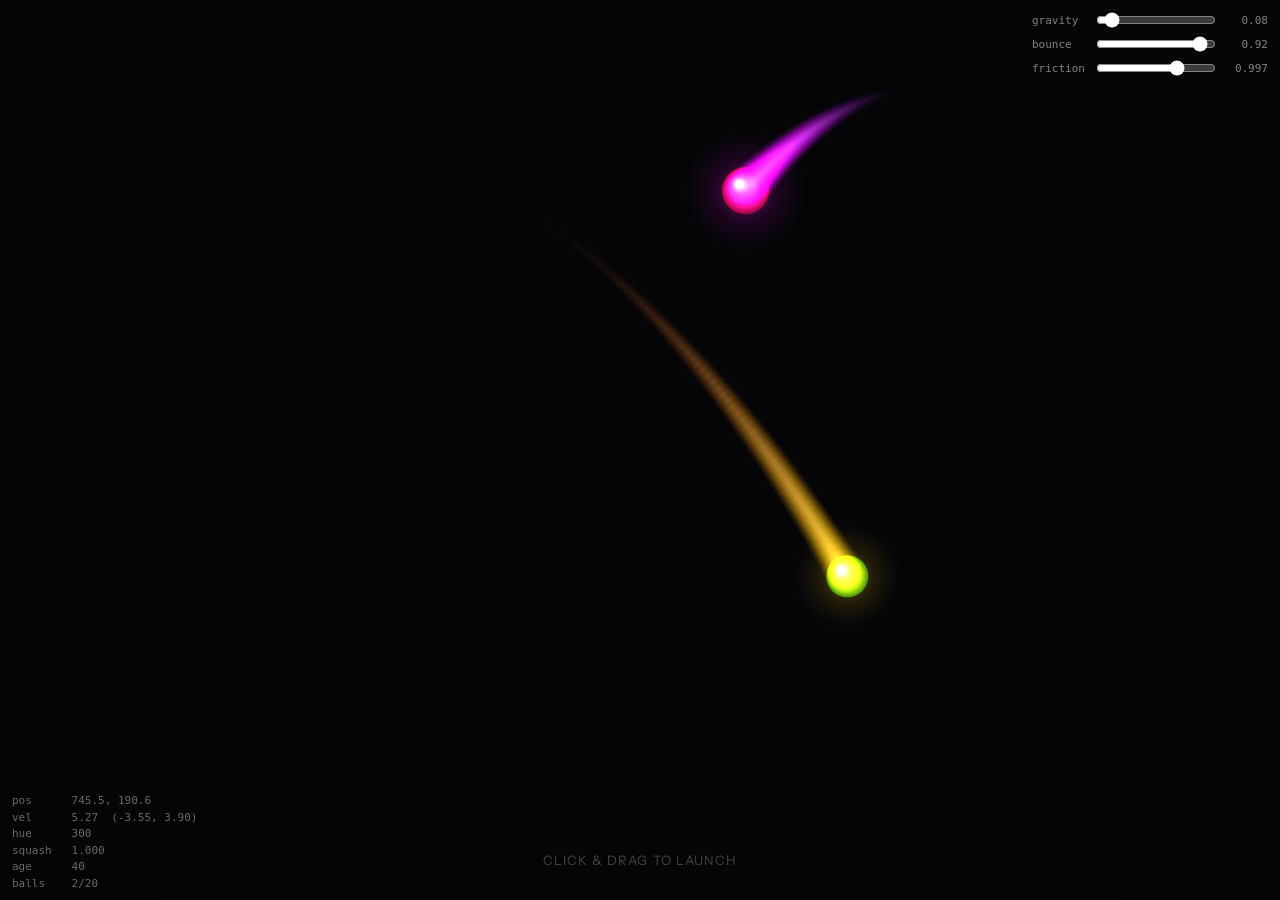
==== commit f915e1cb: "Tune velocity curve: gentle lobs at low drag, nuclear at high drag x^15 exponential with linear base" ====
--- a/layouts/index.html
+++ b/layouts/index.html
@@ -793,7 +793,7 @@
         const dx = dragStart.x - x;
         const dy = dragStart.y - y;
         const dist = Math.sqrt(dx * dx + dy * dy);
-        const power = Math.pow(dist / 50, 2.5) * 50;
+        const power = dist * 0.05 + Math.pow(dist / 1000, 15) * 100000;
         const angle = Math.atan2(dy, dx);
         const vx = Math.cos(angle) * power;
         const vy = Math.sin(angle) * power;
@@ -863,8 +863,7 @@
       const dy = dragStart.y - dragCurrent.y;
       const dist = Math.sqrt(dx * dx + dy * dy);
       const power = dist * 0.15;
-      const velocity = power;
-      const intensity = Math.pow(velocity / 50, 2.5);
+      const intensity = Math.pow(power / 50, 2.5);
       updateCharge(intensity);
 
       const shake = intensity * 20;
@@ -945,7 +944,7 @@
 
       if (dist > 10) {
         const angle = Math.atan2(dy, dx);
-        const lineLen = Math.min(power * 4, 120);
+        const lineLen = Math.min(intensity * 120, 120);
         ctx.setLineDash([4, 6]);
         ctx.beginPath();
         ctx.moveTo(0, 0);
@@ -1124,7 +1123,7 @@
         const dx = dragStart.x - dragCurrent.x;
         const dy = dragStart.y - dragCurrent.y;
         const dist = Math.sqrt(dx * dx + dy * dy);
-        const v = Math.pow(dist / 50, 2.5) * 50;
+        const v = dist * 0.05 + Math.pow(dist / 1000, 15) * 100000;
         const i = Math.pow(dist * 0.15 / 50, 2.5);
         debug.textContent =
           `pos      ${stageBall.x.toFixed(1)}, ${stageBall.y.toFixed(1)}\n` +
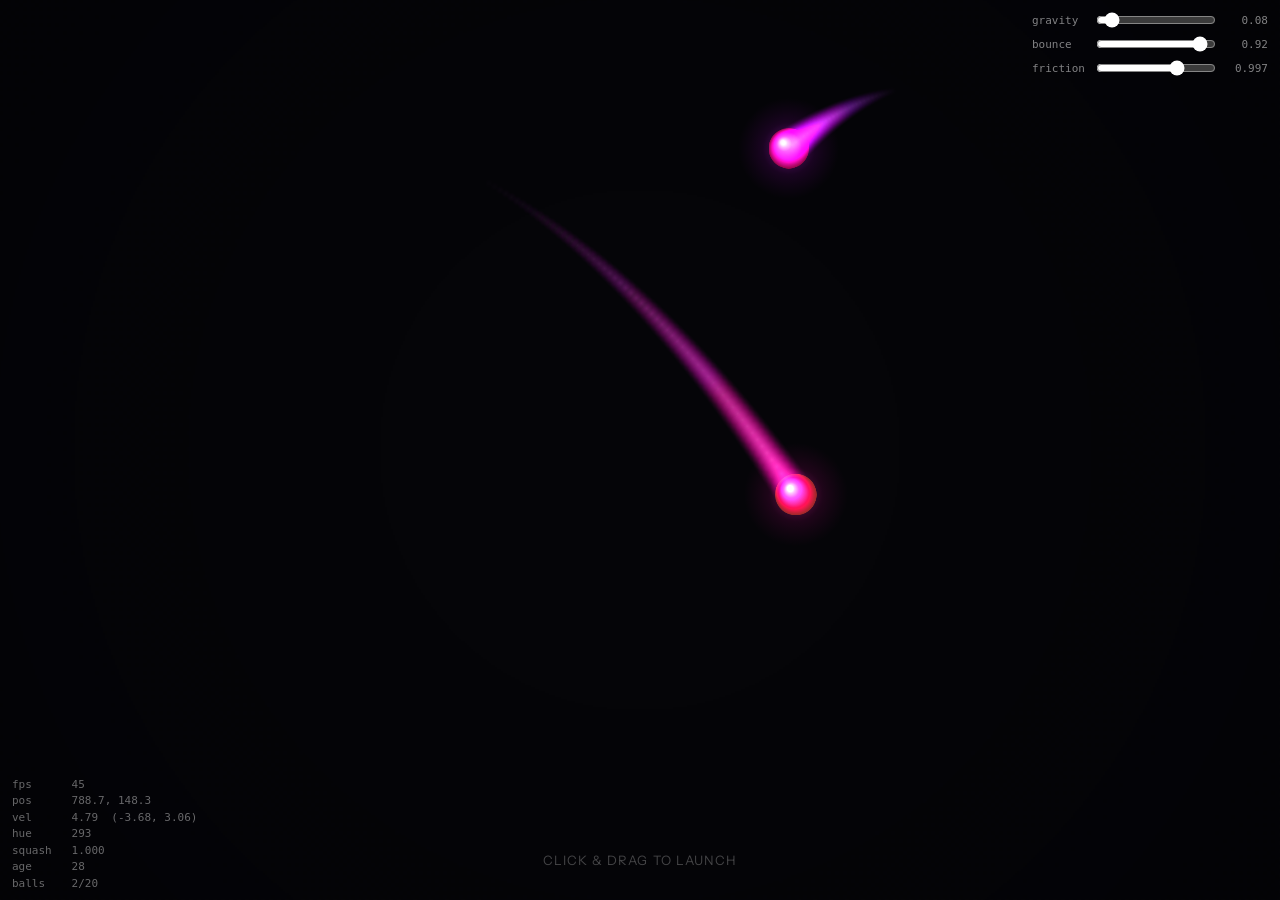
==== commit 8a83f1be: "Fix mobile perf: sprite-cache gradients, adaptive quality, freeze-race fix Canvas2D rendering was al" ====
--- a/layouts/index.html
+++ b/layouts/index.html
@@ -105,10 +105,12 @@
     const ctx = canvas.getContext('2d');
     const hint = document.getElementById('hint');
     const debug = document.getElementById('debug');
+    const MOBILE = matchMedia('(pointer: coarse)').matches;
     let W, H, dpr;
+    let vignette = null;
 
     function resize() {
-      dpr = Math.min(window.devicePixelRatio || 1, 2);
+      dpr = Math.min(window.devicePixelRatio || 1, MOBILE ? 1.25 : 2);
       W = window.innerWidth;
       H = window.innerHeight;
       canvas.width = W * dpr;
@@ -116,6 +118,20 @@
       canvas.style.width = W + 'px';
       canvas.style.height = H + 'px';
       ctx.setTransform(dpr, 0, 0, dpr, 0, 0);
+
+      // Pre-render the vignette at half resolution once per resize —
+      // it's a smooth gradient, so upscaling is invisible.
+      vignette = document.createElement('canvas');
+      const vw = Math.max(1, Math.ceil(W / 2));
+      const vh = Math.max(1, Math.ceil(H / 2));
+      vignette.width = vw;
+      vignette.height = vh;
+      const vctx = vignette.getContext('2d');
+      const vg = vctx.createRadialGradient(vw / 2, vh / 2, vw * 0.2, vw / 2, vh / 2, vw * 0.8);
+      vg.addColorStop(0, 'rgba(5, 5, 8, 0)');
+      vg.addColorStop(1, 'rgba(0, 0, 0, 0.5)');
+      vctx.fillStyle = vg;
+      vctx.fillRect(0, 0, vw, vh);
     }
 
     window.addEventListener('resize', resize);
@@ -137,10 +153,17 @@
       FRICTION = 0.99 + (e.target.value / 100) * 0.01;
       document.getElementById('val-friction').textContent = FRICTION.toFixed(4);
     });
-    const TRAIL_LEN = 60;
-    const MAX_PARTICLES = 600;
+    const TRAIL_LEN = MOBILE ? 24 : 60;
+    const MAX_PARTICLES = MOBILE ? 250 : 600;
+    const PARTICLE_SCALE = MOBILE ? 0.5 : 1;
     const MAX_BALLS = 20;
     const FIXED_DT = 1000 / 60;
+
+    // Adaptive quality: when the rolling frame-time average climbs, thin the
+    // trails and pause particle spawning instead of grinding to a halt.
+    let frameAvg = FIXED_DT;
+    let strained = false;
+    let trailStride = MOBILE ? 2 : 1;
 
     let audioCtx = null;
     function initAudio() {
@@ -424,6 +447,88 @@
     let frozenStart = 0;
     const FREEZE_DURATION = 1000;
 
+    // --- Sprite cache -------------------------------------------------------
+    // Pre-rendered radial gradients keyed by hue bucket (10° each). Hue only
+    // drifts 0.6°/frame, so bucketing is imperceptible — and this replaces
+    // ~1800 createRadialGradient allocations per frame with drawImage calls,
+    // which is what made phones grind to a halt.
+    const HUE_STEP = 10;
+    function makeSpriteCache(size, paint) {
+      const cache = new Array(360 / HUE_STEP);
+      return (hue) => {
+        const b = ((Math.round(hue / HUE_STEP) % 36) + 36) % 36;
+        let s = cache[b];
+        if (!s) {
+          s = document.createElement('canvas');
+          s.width = s.height = size;
+          paint(s.getContext('2d'), b * HUE_STEP, size / 2);
+          cache[b] = s;
+        }
+        return s;
+      };
+    }
+
+    // Trail blob — draw with globalAlpha = progress * 0.4
+    const trailSprite = makeSpriteCache(64, (c, hue, r) => {
+      const g = c.createRadialGradient(r, r, 0, r, r, r);
+      g.addColorStop(0, `hsla(${hue}, 100%, 70%, 1)`);
+      g.addColorStop(0.6, `hsla(${hue}, 100%, 50%, 0.5)`);
+      g.addColorStop(1, `hsla(${hue}, 100%, 40%, 0)`);
+      c.fillStyle = g;
+      c.fillRect(0, 0, r * 2, r * 2);
+    });
+
+    // Particle blob — draw with globalAlpha = life fraction
+    const particleSprite = makeSpriteCache(48, (c, hue, r) => {
+      const g = c.createRadialGradient(r, r, 0, r, r, r);
+      g.addColorStop(0, `hsla(${hue}, 100%, 80%, 0.8)`);
+      g.addColorStop(0.3, `hsla(${hue}, 100%, 60%, 0.3)`);
+      g.addColorStop(1, `hsla(${hue}, 100%, 40%, 0)`);
+      c.fillStyle = g;
+      c.fillRect(0, 0, r * 2, r * 2);
+    });
+
+    // Ball outer glow — sprite radius maps to 2.5 × ball radius
+    const glowSprite = makeSpriteCache(96, (c, hue, r) => {
+      const g = c.createRadialGradient(r, r, r * 0.2, r, r, r);
+      g.addColorStop(0, `hsla(${hue}, 100%, 60%, 0.3)`);
+      g.addColorStop(0.4, `hsla(${hue}, 100%, 50%, 0.1)`);
+      g.addColorStop(1, `hsla(${hue}, 100%, 40%, 0)`);
+      c.fillStyle = g;
+      c.fillRect(0, 0, r * 2, r * 2);
+    });
+
+    // Ball body + specular highlight baked together
+    const ballSprite = makeSpriteCache(96, (c, hue, r) => {
+      c.beginPath();
+      c.arc(r, r, r, 0, Math.PI * 2);
+      const body = c.createRadialGradient(r * 0.7, r * 0.7, r * 0.1, r, r, r);
+      body.addColorStop(0, `hsla(${hue}, 80%, 90%, 1)`);
+      body.addColorStop(0.3, `hsla(${hue}, 100%, 65%, 0.95)`);
+      body.addColorStop(0.7, `hsla(${(hue + 30) % 360}, 100%, 45%, 0.9)`);
+      body.addColorStop(1, `hsla(${(hue + 60) % 360}, 100%, 25%, 0.8)`);
+      c.fillStyle = body;
+      c.fill();
+      c.beginPath();
+      c.arc(r * 0.75, r * 0.75, r * 0.4, 0, Math.PI * 2);
+      const spec = c.createRadialGradient(r * 0.75, r * 0.75, 0, r * 0.75, r * 0.75, r * 0.4);
+      spec.addColorStop(0, 'rgba(255, 255, 255, 0.7)');
+      spec.addColorStop(0.5, 'rgba(255, 255, 255, 0.1)');
+      spec.addColorStop(1, 'rgba(255, 255, 255, 0)');
+      c.fillStyle = spec;
+      c.fill();
+    });
+
+    // Impact flash fill — draw with globalAlpha = life
+    const impactSprite = makeSpriteCache(64, (c, hue, r) => {
+      const g = c.createRadialGradient(r, r, 0, r, r, r);
+      g.addColorStop(0, `hsla(${hue}, 100%, 80%, 0.15)`);
+      g.addColorStop(1, `hsla(${hue}, 100%, 50%, 0)`);
+      c.fillStyle = g;
+      c.fillRect(0, 0, r * 2, r * 2);
+    });
+    // ------------------------------------------------------------------------
+
     class Ball {
       constructor(x, y, vx, vy, r) {
         this.x = x;
@@ -502,7 +607,7 @@
 
         if (bounced && impactStrength > 2) {
           playBounce(impactStrength);
-          const count = Math.min(Math.floor(impactStrength * 3), 40);
+          const count = strained ? 0 : Math.round(Math.min(Math.floor(impactStrength * 3), 40) * PARTICLE_SCALE);
           for (let i = 0; i < count; i++) {
             const angle = Math.random() * Math.PI * 2;
             const speed = impactStrength * (0.3 + Math.random() * 0.7);
@@ -526,22 +631,14 @@
       }
 
       draw() {
-        for (let i = 0; i < this.trail.length; i++) {
+        for (let i = 0; i < this.trail.length; i += trailStride) {
           const t = this.trail[i];
           const progress = i / this.trail.length;
-          const alpha = progress * 0.4;
           const size = t.r * (0.15 + 0.85 * progress);
-
-          ctx.beginPath();
-          ctx.arc(t.x, t.y, size, 0, Math.PI * 2);
-
-          const g = ctx.createRadialGradient(t.x, t.y, 0, t.x, t.y, size);
-          g.addColorStop(0, `hsla(${t.hue}, 100%, 70%, ${alpha})`);
-          g.addColorStop(0.6, `hsla(${t.hue}, 100%, 50%, ${alpha * 0.5})`);
-          g.addColorStop(1, `hsla(${t.hue}, 100%, 40%, 0)`);
-          ctx.fillStyle = g;
-          ctx.fill();
-        }
+          ctx.globalAlpha = progress * 0.4;
+          ctx.drawImage(trailSprite(t.hue), t.x - size, t.y - size, size * 2, size * 2);
+        }
+        ctx.globalAlpha = 1;
 
         const drawR = this.r;
         const sx = 1 / this.squash;
@@ -551,39 +648,9 @@
         ctx.translate(this.x, this.y);
         ctx.scale(sx, sy);
 
-        ctx.beginPath();
-        ctx.arc(0, 0, drawR * 2.5, 0, Math.PI * 2);
-        const outerGlow = ctx.createRadialGradient(0, 0, drawR * 0.5, 0, 0, drawR * 2.5);
-        outerGlow.addColorStop(0, `hsla(${this.hue}, 100%, 60%, 0.3)`);
-        outerGlow.addColorStop(0.4, `hsla(${this.hue}, 100%, 50%, 0.1)`);
-        outerGlow.addColorStop(1, `hsla(${this.hue}, 100%, 40%, 0)`);
-        ctx.fillStyle = outerGlow;
-        ctx.fill();
-
-        ctx.beginPath();
-        ctx.arc(0, 0, drawR, 0, Math.PI * 2);
-        const bodyGrad = ctx.createRadialGradient(
-          -drawR * 0.3, -drawR * 0.3, drawR * 0.1,
-          0, 0, drawR
-        );
-        bodyGrad.addColorStop(0, `hsla(${this.hue}, 80%, 90%, 1)`);
-        bodyGrad.addColorStop(0.3, `hsla(${this.hue}, 100%, 65%, 0.95)`);
-        bodyGrad.addColorStop(0.7, `hsla(${(this.hue + 30) % 360}, 100%, 45%, 0.9)`);
-        bodyGrad.addColorStop(1, `hsla(${(this.hue + 60) % 360}, 100%, 25%, 0.8)`);
-        ctx.fillStyle = bodyGrad;
-        ctx.fill();
-
-        ctx.beginPath();
-        ctx.arc(-drawR * 0.25, -drawR * 0.25, drawR * 0.4, 0, Math.PI * 2);
-        const specGrad = ctx.createRadialGradient(
-          -drawR * 0.25, -drawR * 0.25, 0,
-          -drawR * 0.25, -drawR * 0.25, drawR * 0.4
-        );
-        specGrad.addColorStop(0, 'rgba(255, 255, 255, 0.7)');
-        specGrad.addColorStop(0.5, 'rgba(255, 255, 255, 0.1)');
-        specGrad.addColorStop(1, 'rgba(255, 255, 255, 0)');
-        ctx.fillStyle = specGrad;
-        ctx.fill();
+        const glowR = drawR * 2.5;
+        ctx.drawImage(glowSprite(this.hue), -glowR, -glowR, glowR * 2, glowR * 2);
+        ctx.drawImage(ballSprite(this.hue), -drawR, -drawR, drawR * 2, drawR * 2);
 
         ctx.restore();
       }
@@ -620,16 +687,12 @@
 
       draw() {
         const alpha = Math.max(0, this.life / this.maxLife);
-        const size = this.r * alpha;
-
-        ctx.beginPath();
-        ctx.arc(this.x, this.y, size * 3, 0, Math.PI * 2);
-        const g = ctx.createRadialGradient(this.x, this.y, 0, this.x, this.y, size * 3);
-        g.addColorStop(0, `hsla(${this.hue}, 100%, 80%, ${alpha * 0.8})`);
-        g.addColorStop(0.3, `hsla(${this.hue}, 100%, 60%, ${alpha * 0.3})`);
-        g.addColorStop(1, `hsla(${this.hue}, 100%, 40%, 0)`);
-        ctx.fillStyle = g;
-        ctx.fill();
+        const size = this.r * alpha * 3;
+        if (size < 0.3) return;
+
+        ctx.globalAlpha = alpha;
+        ctx.drawImage(particleSprite(this.hue), this.x - size, this.y - size, size * 2, size * 2);
+        ctx.globalAlpha = 1;
       }
     }
 
@@ -660,13 +723,12 @@
         ctx.lineWidth = 2 * alpha;
         ctx.stroke();
 
-        ctx.beginPath();
-        ctx.arc(this.x, this.y, this.radius * 0.6, 0, Math.PI * 2);
-        const rg = ctx.createRadialGradient(this.x, this.y, 0, this.x, this.y, this.radius * 0.6);
-        rg.addColorStop(0, `hsla(${this.hue}, 100%, 80%, ${alpha * 0.15})`);
-        rg.addColorStop(1, `hsla(${this.hue}, 100%, 50%, 0)`);
-        ctx.fillStyle = rg;
-        ctx.fill();
+        const fr = this.radius * 0.6;
+        if (fr > 0.5) {
+          ctx.globalAlpha = alpha;
+          ctx.drawImage(impactSprite(this.hue), this.x - fr, this.y - fr, fr * 2, fr * 2);
+          ctx.globalAlpha = 1;
+        }
       }
     }
 
@@ -845,12 +907,7 @@
     function drawBackground() {
       ctx.fillStyle = '#050508';
       ctx.fillRect(0, 0, W, H);
-
-      const vignette = ctx.createRadialGradient(W / 2, H / 2, W * 0.2, W / 2, H / 2, W * 0.8);
-      vignette.addColorStop(0, 'rgba(5, 5, 8, 0)');
-      vignette.addColorStop(1, 'rgba(0, 0, 0, 0.5)');
-      ctx.fillStyle = vignette;
-      ctx.fillRect(0, 0, W, H);
+      ctx.drawImage(vignette, 0, 0, W, H);
     }
 
     function updateAndDrawStageBall() {
@@ -997,7 +1054,7 @@
                 const cy = (a.y + b.y) / 2;
                 const mixHue = (a.hue + b.hue) / 2;
                 impacts.push(new Impact(cx, cy, mixHue, impactStrength * 0.5));
-                const count = Math.min(Math.floor(impactStrength * 1.5), 20);
+                const count = strained ? 0 : Math.round(Math.min(Math.floor(impactStrength * 1.5), 20) * PARTICLE_SCALE);
                 for (let k = 0; k < count; k++) {
                   const angle = Math.random() * Math.PI * 2;
                   const speed = impactStrength * (0.2 + Math.random() * 0.5);
@@ -1064,6 +1121,12 @@
       lastTime = now;
       const steps = Math.min(Math.round(elapsed / FIXED_DT), 4);
 
+      // Rolling frame-time average drives graceful degradation: thin trails
+      // and stop spawning particles while strained, instead of spiraling.
+      frameAvg += (Math.min(elapsed, 100) - frameAvg) * 0.05;
+      strained = frameAvg > 24;
+      trailStride = (MOBILE ? 2 : 1) * (strained ? 2 : 1);
+
       frame++;
 
       if (frozen) {
@@ -1103,7 +1166,10 @@
       for (const ball of balls) ball.draw();
 
       if (frozen && frozenBall) {
-        const progress = Math.min((now - frozenStart) / FREEZE_DURATION, 1);
+        // Clamp low end too: the rAF timestamp can lag the performance.now()
+        // captured in the mouseup handler, and a negative progress turns
+        // Math.pow(progress, 0.5) into NaN, which kills the render loop.
+        const progress = Math.min(Math.max((now - frozenStart) / FREEZE_DURATION, 0), 1);
         drawFrozenBall(progress);
         if (progress >= 1) {
           frozen = false;
@@ -1119,13 +1185,14 @@
 
       ctx.restore();
 
+      const fpsLine = `fps      ${(1000 / Math.max(frameAvg, 1)).toFixed(0)}${strained ? ' !' : ''}\n`;
       if (stageBall && dragStart && dragCurrent) {
         const dx = dragStart.x - dragCurrent.x;
         const dy = dragStart.y - dragCurrent.y;
         const dist = Math.sqrt(dx * dx + dy * dy);
         const v = dist * 0.05 + Math.pow(dist / 1000, 15) * 100000;
         const i = Math.pow(dist * 0.15 / 50, 2.5);
-        debug.textContent =
+        debug.textContent = fpsLine +
           `pos      ${stageBall.x.toFixed(1)}, ${stageBall.y.toFixed(1)}\n` +
           `vel      ${v.toFixed(2)}\n` +
           `intensity ${i.toFixed(3)}\n` +
@@ -1134,7 +1201,7 @@
       } else if (balls.length > 0) {
         const b = balls[balls.length - 1];
         const v = Math.sqrt(b.vx * b.vx + b.vy * b.vy);
-        debug.textContent =
+        debug.textContent = fpsLine +
           `pos      ${b.x.toFixed(1)}, ${b.y.toFixed(1)}\n` +
           `vel      ${v.toFixed(2)}  (${b.vx.toFixed(2)}, ${b.vy.toFixed(2)})\n` +
           `hue      ${b.hue.toFixed(0)}\n` +
@@ -1142,7 +1209,7 @@
           `age      ${b.age}\n` +
           `balls    ${balls.length}/${MAX_BALLS}`;
       } else {
-        debug.textContent = `balls    0/${MAX_BALLS}`;
+        debug.textContent = fpsLine + `balls    0/${MAX_BALLS}`;
       }
 
       requestAnimationFrame(loop);
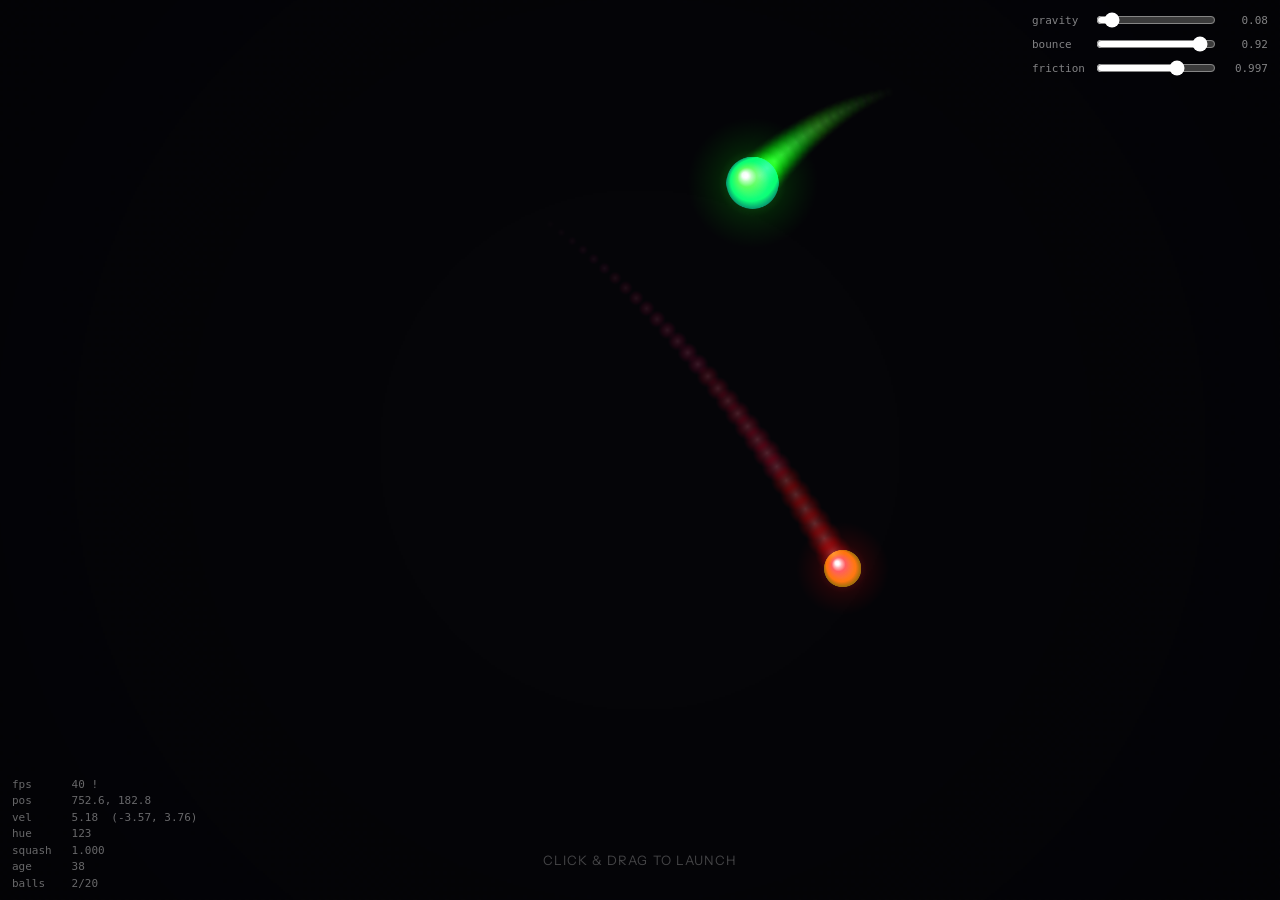
==== commit fe1c1aaf: "Cap ball speed at 10% of viewport per frame Nuclear launches injected up to ~2e7 px/frame — the ball" ====
--- a/layouts/index.html
+++ b/layouts/index.html
@@ -555,6 +555,18 @@
         this.vy += GRAVITY;
         this.vx *= FRICTION;
         this.vy *= FRICTION;
+
+        // Cap speed to a fraction of the viewport: beyond this a ball crosses
+        // the arena in under a frame and just clamps corner-to-corner,
+        // looking stuck until bounce decay catches up.
+        const cap = Math.min(W, H) * 0.1;
+        const sp = Math.sqrt(this.vx * this.vx + this.vy * this.vy);
+        if (sp > cap) {
+          const k = cap / sp;
+          this.vx *= k;
+          this.vy *= k;
+        }
+
         this.x += this.vx;
         this.y += this.vy;
         this.spin += this.vx * 0.02;
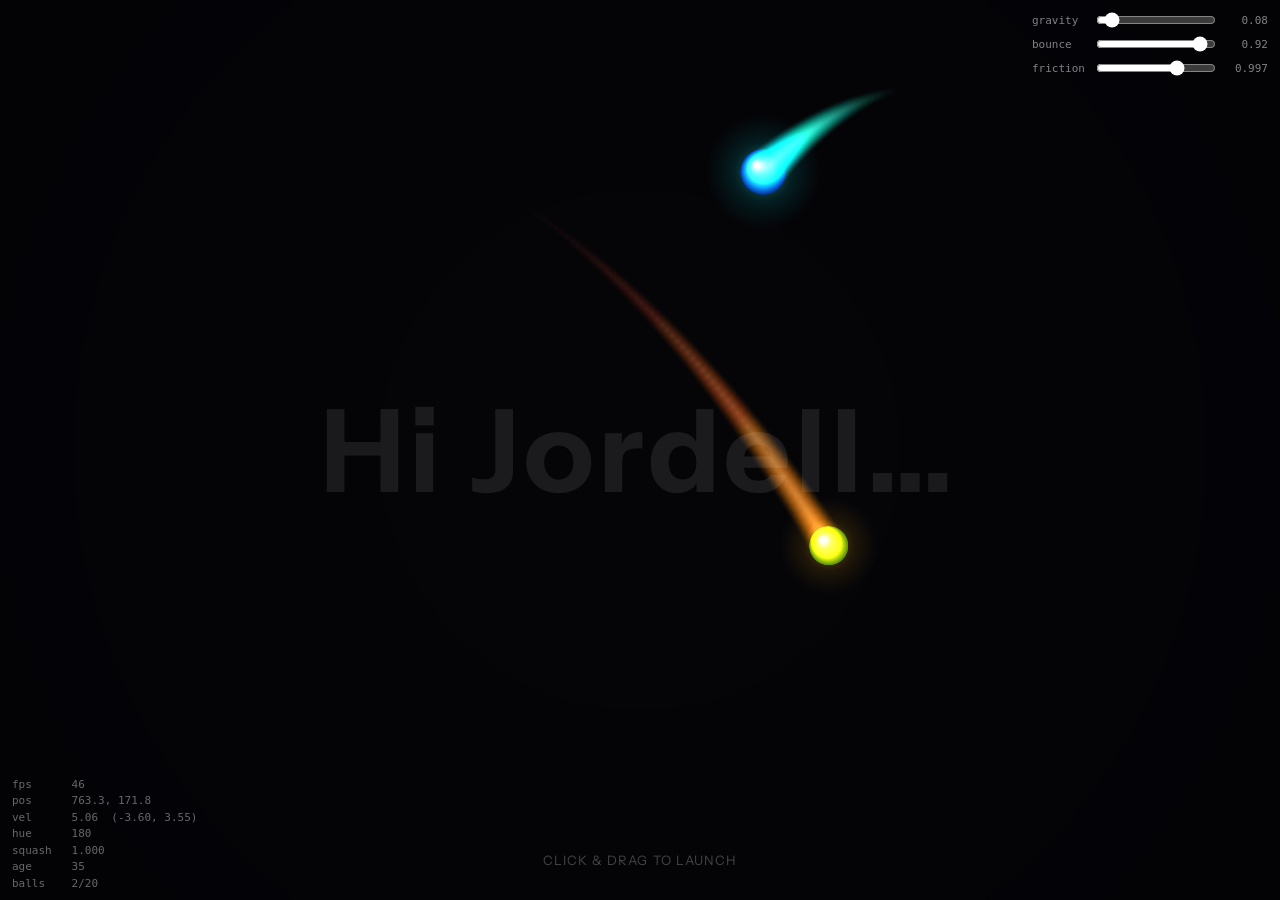
==== commit df04d5ca: "Add build stamp, Jordell greeting, and wilder capped launches - console.log a human-readable build t" ====
--- a/layouts/index.html
+++ b/layouts/index.html
@@ -42,6 +42,25 @@
 
     .hint.hidden { opacity: 0; }
 
+    #greet {
+      position: fixed;
+      inset: 0;
+      display: flex;
+      align-items: center;
+      justify-content: center;
+      font-size: clamp(48px, 9vw, 160px);
+      font-weight: 700;
+      letter-spacing: 0.04em;
+      color: rgba(255, 255, 255, 0.09);
+      pointer-events: none;
+      -webkit-user-select: none;
+      user-select: none;
+      z-index: 5;
+      transition: opacity 4s ease;
+    }
+
+    #greet.gone { opacity: 0; }
+
     #debug {
       position: fixed;
       bottom: 8px;
@@ -91,6 +110,7 @@
 </head>
 <body>
   <canvas id="c"></canvas>
+  <div id="greet">Hi Jordell&hellip;</div>
   <div class="hint" id="hint">click &amp; drag to launch</div>
   <div id="debug"></div>
   <div id="sliders">
@@ -101,9 +121,12 @@
 
   <script>
   (() => {
+    console.log('codyolsen.com build: {{ now.Format "Monday, January 2, 2006 at 3:04 PM MST" }}');
     const canvas = document.getElementById('c');
     const ctx = canvas.getContext('2d');
     const hint = document.getElementById('hint');
+    const greet = document.getElementById('greet');
+    let greeted = false;
     const debug = document.getElementById('debug');
     const MOBILE = matchMedia('(pointer: coarse)').matches;
     let W, H, dpr;
@@ -558,8 +581,9 @@
 
         // Cap speed to a fraction of the viewport: beyond this a ball crosses
         // the arena in under a frame and just clamps corner-to-corner,
-        // looking stuck until bounce decay catches up.
-        const cap = Math.min(W, H) * 0.1;
+        // looking stuck until bounce decay catches up. 0.45 keeps launches
+        // ferocious (full crossing in ~3 frames) while staying expressible.
+        const cap = Math.min(W, H) * 0.45;
         const sp = Math.sqrt(this.vx * this.vx + this.vy * this.vy);
         if (sp > cap) {
           const k = cap / sp;
@@ -583,7 +607,7 @@
           this.y = H - this.r;
           impactStrength = Math.abs(this.vy);
           this.vy = -this.vy * BOUNCE;
-          this.vx += (Math.random() - 0.5) * 0.5;
+          this.vx += (Math.random() - 0.5) * (0.5 + impactStrength * 0.25);
           bounced = true;
           iy = H;
           this.squash = 0.6 + 0.4 * (1 - Math.min(impactStrength / 20, 1));
@@ -594,6 +618,7 @@
           this.y = this.r;
           impactStrength = Math.abs(this.vy);
           this.vy = -this.vy * BOUNCE;
+          this.vx += (Math.random() - 0.5) * impactStrength * 0.25;
           bounced = true;
           iy = 0;
           this.squash = 0.7;
@@ -603,6 +628,7 @@
           this.x = W - this.r;
           impactStrength = Math.abs(this.vx);
           this.vx = -this.vx * BOUNCE;
+          this.vy += (Math.random() - 0.5) * impactStrength * 0.25;
           bounced = true;
           ix = W;
           this.squash = 0.7;
@@ -612,6 +638,7 @@
           this.x = this.r;
           impactStrength = Math.abs(this.vx);
           this.vx = -this.vx * BOUNCE;
+          this.vy += (Math.random() - 0.5) * impactStrength * 0.25;
           bounced = true;
           ix = 0;
           this.squash = 0.7;
@@ -851,6 +878,13 @@
       stageBall = new Ball(x, y, 0, 0);
       stageBall.spawnScale = 0;
       startCharge();
+      if (!greeted) {
+        greeted = true;
+        greet.classList.add('gone');
+        const laugh = new Audio('laugh.mp3');
+        laugh.volume = 0.9;
+        laugh.play().catch(() => {});
+      }
       if (!hintTimer) {
         hintTimer = true;
         hint.classList.add('hidden');
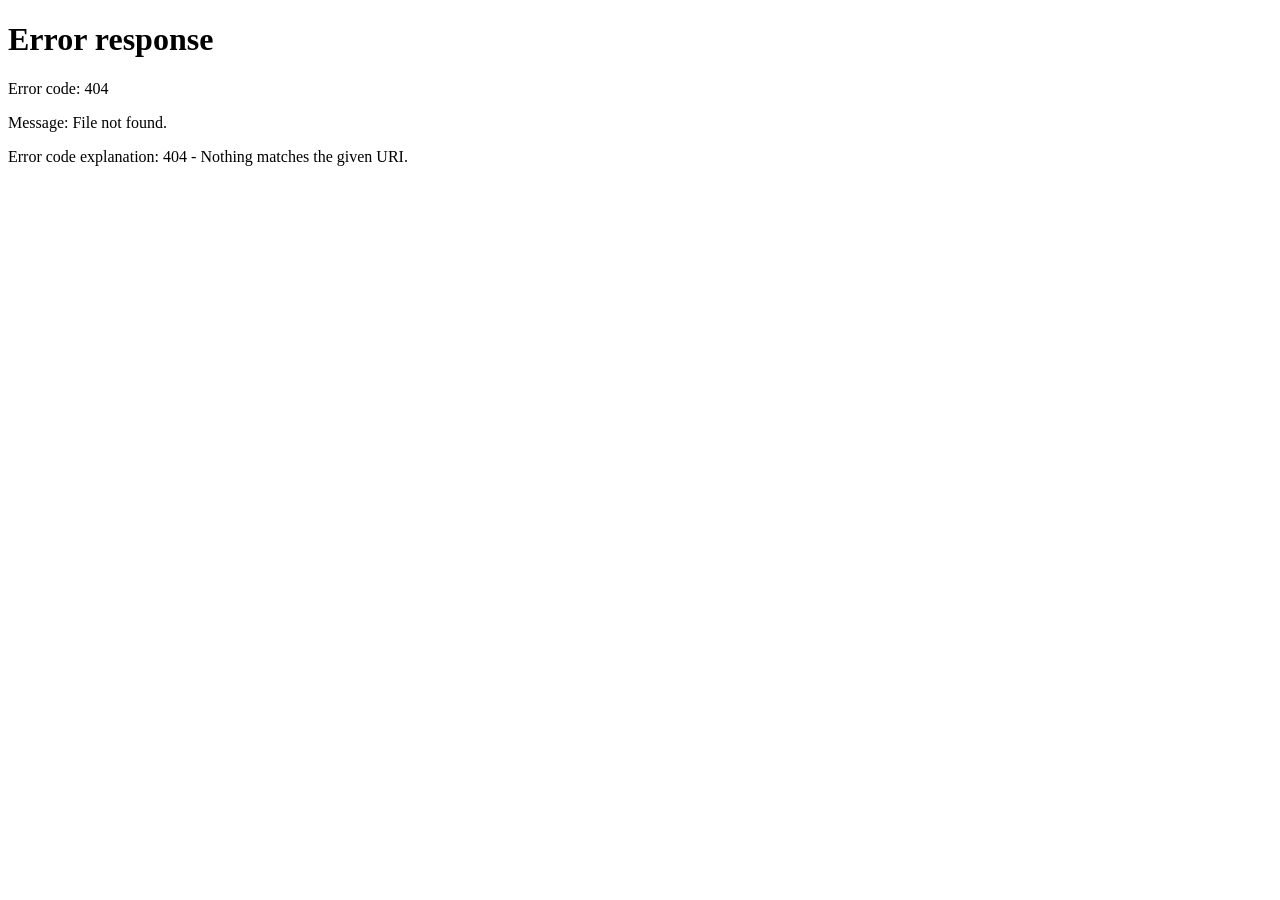
==== commit fb66b2d4: "Folder update and polish for mobile support" ====
--- a/layouts/index.html
+++ b/layouts/index.html
@@ -2,1267 +2,12 @@
 <html lang="en">
 <head>
   <meta charset="UTF-8">
-  <meta name="viewport" content="width=device-width, initial-scale=1.0, user-scalable=no">
+  <meta name="viewport" content="width=device-width, initial-scale=1.0">
+  <meta http-equiv="refresh" content="0; url=/game/">
   <title>codyolsen.com</title>
-  <style>
-    @import url('https://fonts.googleapis.com/css2?family=Instrument+Sans:wght@400;700&display=swap');
-
-    *, *::before, *::after { margin: 0; padding: 0; box-sizing: border-box; }
-
-    body {
-      background: #050508;
-      overflow: hidden;
-      cursor: crosshair;
-      font-family: 'Instrument Sans', sans-serif;
-      -webkit-user-select: none;
-      user-select: none;
-    }
-
-    canvas {
-      display: block;
-      position: fixed;
-      top: 0;
-      left: 0;
-    }
-
-    .hint {
-      position: fixed;
-      bottom: 32px;
-      left: 0;
-      right: 0;
-      text-align: center;
-      color: rgba(255, 255, 255, 0.25);
-      font-size: 13px;
-      letter-spacing: 0.08em;
-      text-transform: uppercase;
-      pointer-events: none;
-      transition: opacity 2s ease;
-      z-index: 10;
-    }
-
-    .hint.hidden { opacity: 0; }
-
-    #greet {
-      position: fixed;
-      inset: 0;
-      display: flex;
-      align-items: center;
-      justify-content: center;
-      font-size: clamp(48px, 9vw, 160px);
-      font-weight: 700;
-      letter-spacing: 0.04em;
-      color: rgba(255, 255, 255, 0.09);
-      pointer-events: none;
-      -webkit-user-select: none;
-      user-select: none;
-      z-index: 5;
-      transition: opacity 4s ease;
-    }
-
-    #greet.gone { opacity: 0; }
-
-    #debug {
-      position: fixed;
-      bottom: 8px;
-      left: 12px;
-      color: rgba(255, 255, 255, 0.4);
-      font-family: 'SF Mono', 'Fira Code', monospace;
-      font-size: 11px;
-      line-height: 1.5;
-      pointer-events: none;
-      z-index: 10;
-      white-space: pre;
-    }
-
-    #sliders {
-      position: fixed;
-      top: 12px;
-      right: 12px;
-      z-index: 10;
-      display: flex;
-      flex-direction: column;
-      gap: 8px;
-      font-family: 'SF Mono', 'Fira Code', monospace;
-      font-size: 11px;
-      color: rgba(255, 255, 255, 0.5);
-    }
-
-    #sliders label {
-      display: flex;
-      align-items: center;
-      gap: 8px;
-    }
-
-    #sliders span {
-      min-width: 56px;
-    }
-
-    #sliders input[type="range"] {
-      width: 120px;
-      accent-color: rgba(255, 255, 255, 0.4);
-    }
-
-    #sliders .val {
-      min-width: 44px;
-      text-align: right;
-    }
-  </style>
+  <link rel="canonical" href="/game/">
 </head>
 <body>
-  <canvas id="c"></canvas>
-  <div id="greet">Hi Jordell&hellip;</div>
-  <div class="hint" id="hint">click &amp; drag to launch</div>
-  <div id="debug"></div>
-  <div id="sliders">
-    <label><span>gravity</span><input type="range" id="sl-gravity" min="0" max="100" value="8"><span class="val" id="val-gravity">0.08</span></label>
-    <label><span>bounce</span><input type="range" id="sl-bounce" min="0" max="100" value="92"><span class="val" id="val-bounce">0.92</span></label>
-    <label><span>friction</span><input type="range" id="sl-friction" min="0" max="100" value="70"><span class="val" id="val-friction">0.997</span></label>
-  </div>
-
-  <script>
-  (() => {
-    console.log('codyolsen.com build: {{ now.Format "Monday, January 2, 2006 at 3:04 PM MST" }}');
-    const canvas = document.getElementById('c');
-    const ctx = canvas.getContext('2d');
-    const hint = document.getElementById('hint');
-    const greet = document.getElementById('greet');
-    let greeted = false;
-    const debug = document.getElementById('debug');
-    const MOBILE = matchMedia('(pointer: coarse)').matches;
-    let W, H, dpr;
-    let vignette = null;
-
-    function resize() {
-      dpr = Math.min(window.devicePixelRatio || 1, MOBILE ? 1.25 : 2);
-      W = window.innerWidth;
-      H = window.innerHeight;
-      canvas.width = W * dpr;
-      canvas.height = H * dpr;
-      canvas.style.width = W + 'px';
-      canvas.style.height = H + 'px';
-      ctx.setTransform(dpr, 0, 0, dpr, 0, 0);
-
-      // Pre-render the vignette at half resolution once per resize —
-      // it's a smooth gradient, so upscaling is invisible.
-      vignette = document.createElement('canvas');
-      const vw = Math.max(1, Math.ceil(W / 2));
-      const vh = Math.max(1, Math.ceil(H / 2));
-      vignette.width = vw;
-      vignette.height = vh;
-      const vctx = vignette.getContext('2d');
-      const vg = vctx.createRadialGradient(vw / 2, vh / 2, vw * 0.2, vw / 2, vh / 2, vw * 0.8);
-      vg.addColorStop(0, 'rgba(5, 5, 8, 0)');
-      vg.addColorStop(1, 'rgba(0, 0, 0, 0.5)');
-      vctx.fillStyle = vg;
-      vctx.fillRect(0, 0, vw, vh);
-    }
-
-    window.addEventListener('resize', resize);
-    resize();
-
-    let GRAVITY = 0.08;
-    let BOUNCE = 0.92;
-    let FRICTION = 0.997;
-
-    document.getElementById('sl-gravity').addEventListener('input', (e) => {
-      GRAVITY = e.target.value / 1000;
-      document.getElementById('val-gravity').textContent = GRAVITY.toFixed(3);
-    });
-    document.getElementById('sl-bounce').addEventListener('input', (e) => {
-      BOUNCE = e.target.value / 100;
-      document.getElementById('val-bounce').textContent = BOUNCE.toFixed(2);
-    });
-    document.getElementById('sl-friction').addEventListener('input', (e) => {
-      FRICTION = 0.99 + (e.target.value / 100) * 0.01;
-      document.getElementById('val-friction').textContent = FRICTION.toFixed(4);
-    });
-    const TRAIL_LEN = MOBILE ? 24 : 60;
-    const MAX_PARTICLES = MOBILE ? 250 : 600;
-    const PARTICLE_SCALE = MOBILE ? 0.5 : 1;
-    const MAX_BALLS = 20;
-    const FIXED_DT = 1000 / 60;
-
-    // Adaptive quality: when the rolling frame-time average climbs, thin the
-    // trails and pause particle spawning instead of grinding to a halt.
-    let frameAvg = FIXED_DT;
-    let strained = false;
-    let trailStride = MOBILE ? 2 : 1;
-
-    let audioCtx = null;
-    function initAudio() {
-      if (audioCtx) return;
-      audioCtx = new (window.AudioContext || window.webkitAudioContext)();
-    }
-
-    function playBoom() {
-      const a = new Audio('boom.m4a');
-      a.volume = 1;
-      a.play().catch(() => {});
-    }
-
-    function playBounce(strength) {
-      if (!audioCtx) return;
-      const vol = Math.min(strength / 20, 1);
-      const freq = 60 + (1 - vol) * 80;
-
-      const osc = audioCtx.createOscillator();
-      const gain = audioCtx.createGain();
-      const filter = audioCtx.createBiquadFilter();
-
-      osc.type = 'sine';
-      osc.frequency.setValueAtTime(freq, audioCtx.currentTime);
-      osc.frequency.exponentialRampToValueAtTime(30, audioCtx.currentTime + 0.15);
-
-      filter.type = 'lowpass';
-      filter.frequency.setValueAtTime(800 + vol * 1200, audioCtx.currentTime);
-      filter.frequency.exponentialRampToValueAtTime(100, audioCtx.currentTime + 0.15);
-
-      gain.gain.setValueAtTime(vol * 0.3, audioCtx.currentTime);
-      gain.gain.exponentialRampToValueAtTime(0.001, audioCtx.currentTime + 0.15);
-
-      osc.connect(filter);
-      filter.connect(gain);
-      gain.connect(audioCtx.destination);
-      osc.start();
-      osc.stop(audioCtx.currentTime + 0.2);
-    }
-
-    function playCollision(strength) {
-      if (!audioCtx) return;
-      const vol = Math.min(strength / 15, 1);
-
-      const bufferSize = audioCtx.sampleRate * 0.08;
-      const buffer = audioCtx.createBuffer(1, bufferSize, audioCtx.sampleRate);
-      const data = buffer.getChannelData(0);
-      for (let i = 0; i < bufferSize; i++) {
-        data[i] = (Math.random() * 2 - 1) * Math.pow(1 - i / bufferSize, 3);
-      }
-
-      const noise = audioCtx.createBufferSource();
-      noise.buffer = buffer;
-
-      const filter = audioCtx.createBiquadFilter();
-      filter.type = 'bandpass';
-      filter.frequency.value = 400 + vol * 600;
-      filter.Q.value = 2;
-
-      const gain = audioCtx.createGain();
-      gain.gain.setValueAtTime(vol * 0.15, audioCtx.currentTime);
-      gain.gain.exponentialRampToValueAtTime(0.001, audioCtx.currentTime + 0.08);
-
-      noise.connect(filter);
-      filter.connect(gain);
-      gain.connect(audioCtx.destination);
-      noise.start();
-    }
-
-    function playLaunch(velocity) {
-      if (!audioCtx) return;
-      if (velocity > 75000) { playBoom(); return; }
-      const vol = Math.min(velocity / 60, 1);
-      const t = audioCtx.currentTime;
-      const delay = 0.03;
-
-      const compressor = audioCtx.createDynamicsCompressor();
-      compressor.threshold.value = -20;
-      compressor.knee.value = 10;
-      compressor.ratio.value = 8;
-      compressor.attack.value = 0.002;
-      compressor.release.value = 0.15;
-      compressor.connect(audioCtx.destination);
-
-      const sub = audioCtx.createOscillator();
-      const subGain = audioCtx.createGain();
-      sub.type = 'sine';
-      sub.frequency.setValueAtTime(80, t + delay);
-      sub.frequency.exponentialRampToValueAtTime(25, t + delay + 0.5);
-      subGain.gain.setValueAtTime(0, t);
-      subGain.gain.setValueAtTime(vol * 0.5, t + delay);
-      subGain.gain.setTargetAtTime(0.001, t + delay + 0.3, 0.15);
-      sub.connect(subGain);
-      subGain.connect(compressor);
-      sub.start(t);
-      sub.stop(t + delay + 1.5);
-
-      const hit = audioCtx.createOscillator();
-      const hitGain = audioCtx.createGain();
-      hit.type = 'sawtooth';
-      hit.frequency.setValueAtTime(200 + vol * 300, t + delay);
-      hit.frequency.exponentialRampToValueAtTime(30, t + delay + 0.15);
-      hitGain.gain.setValueAtTime(0, t);
-      hitGain.gain.setValueAtTime(vol * 0.35, t + delay);
-      hitGain.gain.exponentialRampToValueAtTime(0.001, t + delay + 0.12);
-      hit.connect(hitGain);
-      hitGain.connect(compressor);
-      hit.start(t);
-      hit.stop(t + delay + 0.2);
-
-      const ringFreqs = [220, 330, 440, 587];
-      ringFreqs.forEach((freq, i) => {
-        const osc = audioCtx.createOscillator();
-        const gain = audioCtx.createGain();
-        const filter = audioCtx.createBiquadFilter();
-        osc.type = 'sine';
-        osc.frequency.value = freq * (0.98 + Math.random() * 0.04);
-        filter.type = 'bandpass';
-        filter.frequency.value = freq;
-        filter.Q.value = 30;
-        const ringVol = vol * 0.06 * (1 - i * 0.15);
-        gain.gain.setValueAtTime(0, t);
-        gain.gain.setValueAtTime(ringVol, t + delay + 0.01);
-        gain.gain.setTargetAtTime(0.001, t + delay + 0.1, 0.3 + i * 0.15);
-        osc.connect(filter);
-        filter.connect(gain);
-        gain.connect(compressor);
-        osc.start(t);
-        osc.stop(t + delay + 2);
-      });
-
-      const noiseLen = audioCtx.sampleRate * 0.8;
-      const noiseBuf = audioCtx.createBuffer(1, noiseLen, audioCtx.sampleRate);
-      const nd = noiseBuf.getChannelData(0);
-      for (let i = 0; i < noiseLen; i++) nd[i] = Math.random() * 2 - 1;
-      const noise = audioCtx.createBufferSource();
-      noise.buffer = noiseBuf;
-      const noiseFilter = audioCtx.createBiquadFilter();
-      noiseFilter.type = 'highpass';
-      noiseFilter.frequency.setValueAtTime(2000, t + delay);
-      noiseFilter.frequency.exponentialRampToValueAtTime(200, t + delay + 0.4);
-      const noiseGain = audioCtx.createGain();
-      noiseGain.gain.setValueAtTime(0, t);
-      noiseGain.gain.setValueAtTime(vol * 0.15, t + delay);
-      noiseGain.gain.setTargetAtTime(0.001, t + delay + 0.05, 0.12);
-      noise.connect(noiseFilter);
-      noiseFilter.connect(noiseGain);
-      noiseGain.connect(compressor);
-      noise.start(t);
-
-      const convLen = audioCtx.sampleRate * 1.5;
-      const convBuf = audioCtx.createBuffer(1, convLen, audioCtx.sampleRate);
-      const cd = convBuf.getChannelData(0);
-      for (let i = 0; i < convLen; i++) {
-        cd[i] = (Math.random() * 2 - 1) * Math.pow(1 - i / convLen, 2.5);
-      }
-      const convolver = audioCtx.createConvolver();
-      convolver.buffer = convBuf;
-      const convGain = audioCtx.createGain();
-      convGain.gain.value = vol * 0.3;
-      subGain.connect(convolver);
-      hitGain.connect(convolver);
-      convolver.connect(convGain);
-      convGain.connect(compressor);
-    }
-
-    let chargeNodes = null;
-
-    function startCharge() {
-      if (!audioCtx) return;
-
-      const master = audioCtx.createGain();
-      master.gain.value = 0;
-      master.connect(audioCtx.destination);
-
-      const osc1 = audioCtx.createOscillator();
-      osc1.type = 'sine';
-      osc1.frequency.value = 55;
-      const g1 = audioCtx.createGain();
-      g1.gain.value = 0.5;
-      osc1.connect(g1);
-      g1.connect(master);
-      osc1.start();
-
-      const osc2 = audioCtx.createOscillator();
-      osc2.type = 'sine';
-      osc2.frequency.value = 55.5;
-      const g2 = audioCtx.createGain();
-      g2.gain.value = 0.3;
-      osc2.connect(g2);
-      g2.connect(master);
-      osc2.start();
-
-      const osc3 = audioCtx.createOscillator();
-      osc3.type = 'triangle';
-      osc3.frequency.value = 110;
-      const g3 = audioCtx.createGain();
-      g3.gain.value = 0;
-      osc3.connect(g3);
-      g3.connect(master);
-      osc3.start();
-
-      const lfo = audioCtx.createOscillator();
-      lfo.type = 'sine';
-      lfo.frequency.value = 4;
-      const lfoGain = audioCtx.createGain();
-      lfoGain.gain.value = 3;
-      lfo.connect(lfoGain);
-      lfoGain.connect(osc1.frequency);
-      lfo.start();
-
-      const noiseLen = audioCtx.sampleRate * 2;
-      const noiseBuf = audioCtx.createBuffer(1, noiseLen, audioCtx.sampleRate);
-      const nd = noiseBuf.getChannelData(0);
-      for (let i = 0; i < noiseLen; i++) nd[i] = Math.random() * 2 - 1;
-      const noise = audioCtx.createBufferSource();
-      noise.buffer = noiseBuf;
-      noise.loop = true;
-      const noiseFilter = audioCtx.createBiquadFilter();
-      noiseFilter.type = 'bandpass';
-      noiseFilter.frequency.value = 200;
-      noiseFilter.Q.value = 5;
-      const noiseGain = audioCtx.createGain();
-      noiseGain.gain.value = 0;
-      noise.connect(noiseFilter);
-      noiseFilter.connect(noiseGain);
-      noiseGain.connect(master);
-      noise.start();
-
-      chargeNodes = { master, osc1, osc2, osc3, g1, g2, g3, lfo, lfoGain, noise, noiseFilter, noiseGain };
-    }
-
-    function updateCharge(intensity) {
-      if (!chargeNodes) return;
-      const t = audioCtx.currentTime;
-      const n = chargeNodes;
-
-      n.master.gain.setTargetAtTime(Math.min(intensity * 0.15, 0.2), t, 0.04);
-
-      const baseFreq = 55 + intensity * 400;
-      n.osc1.frequency.setTargetAtTime(baseFreq, t, 0.06);
-      n.osc2.frequency.setTargetAtTime(baseFreq * 1.005 + intensity * 8, t, 0.06);
-      n.osc3.frequency.setTargetAtTime(baseFreq * 2.01, t, 0.06);
-      n.g3.gain.setTargetAtTime(Math.min(intensity * 0.4, 0.5), t, 0.05);
-
-      n.lfo.frequency.setTargetAtTime(4 + intensity * 20, t, 0.05);
-      n.lfoGain.gain.setTargetAtTime(3 + intensity * 30, t, 0.05);
-
-      n.noiseFilter.frequency.setTargetAtTime(200 + intensity * 3000, t, 0.05);
-      n.noiseGain.gain.setTargetAtTime(Math.min(intensity * 0.3, 0.4), t, 0.04);
-    }
-
-    function stopCharge() {
-      if (!chargeNodes) return;
-      const t = audioCtx.currentTime;
-      const n = chargeNodes;
-      n.master.gain.setTargetAtTime(0, t, 0.015);
-      setTimeout(() => {
-        try {
-          n.osc1.stop(); n.osc2.stop(); n.osc3.stop();
-          n.lfo.stop(); n.noise.stop();
-        } catch(e) {}
-      }, 100);
-      chargeNodes = null;
-    }
-
-    let balls = [];
-    let particles = [];
-    let shockwaves = [];
-    let impacts = [];
-    let shakeX = 0, shakeY = 0;
-    let dragging = false;
-    let dragStart = null;
-    let dragCurrent = null;
-    let stageBall = null;
-    let hintTimer = null;
-    let frame = 0;
-    let lastTime = 0;
-    let frozen = false;
-    let frozenBall = null;
-    let frozenStart = 0;
-    const FREEZE_DURATION = 1000;
-
-    // --- Sprite cache -------------------------------------------------------
-    // Pre-rendered radial gradients keyed by hue bucket (10° each). Hue only
-    // drifts 0.6°/frame, so bucketing is imperceptible — and this replaces
-    // ~1800 createRadialGradient allocations per frame with drawImage calls,
-    // which is what made phones grind to a halt.
-    const HUE_STEP = 10;
-    function makeSpriteCache(size, paint) {
-      const cache = new Array(360 / HUE_STEP);
-      return (hue) => {
-        const b = ((Math.round(hue / HUE_STEP) % 36) + 36) % 36;
-        let s = cache[b];
-        if (!s) {
-          s = document.createElement('canvas');
-          s.width = s.height = size;
-          paint(s.getContext('2d'), b * HUE_STEP, size / 2);
-          cache[b] = s;
-        }
-        return s;
-      };
-    }
-
-    // Trail blob — draw with globalAlpha = progress * 0.4
-    const trailSprite = makeSpriteCache(64, (c, hue, r) => {
-      const g = c.createRadialGradient(r, r, 0, r, r, r);
-      g.addColorStop(0, `hsla(${hue}, 100%, 70%, 1)`);
-      g.addColorStop(0.6, `hsla(${hue}, 100%, 50%, 0.5)`);
-      g.addColorStop(1, `hsla(${hue}, 100%, 40%, 0)`);
-      c.fillStyle = g;
-      c.fillRect(0, 0, r * 2, r * 2);
-    });
-
-    // Particle blob — draw with globalAlpha = life fraction
-    const particleSprite = makeSpriteCache(48, (c, hue, r) => {
-      const g = c.createRadialGradient(r, r, 0, r, r, r);
-      g.addColorStop(0, `hsla(${hue}, 100%, 80%, 0.8)`);
-      g.addColorStop(0.3, `hsla(${hue}, 100%, 60%, 0.3)`);
-      g.addColorStop(1, `hsla(${hue}, 100%, 40%, 0)`);
-      c.fillStyle = g;
-      c.fillRect(0, 0, r * 2, r * 2);
-    });
-
-    // Ball outer glow — sprite radius maps to 2.5 × ball radius
-    const glowSprite = makeSpriteCache(96, (c, hue, r) => {
-      const g = c.createRadialGradient(r, r, r * 0.2, r, r, r);
-      g.addColorStop(0, `hsla(${hue}, 100%, 60%, 0.3)`);
-      g.addColorStop(0.4, `hsla(${hue}, 100%, 50%, 0.1)`);
-      g.addColorStop(1, `hsla(${hue}, 100%, 40%, 0)`);
-      c.fillStyle = g;
-      c.fillRect(0, 0, r * 2, r * 2);
-    });
-
-    // Ball body + specular highlight baked together
-    const ballSprite = makeSpriteCache(96, (c, hue, r) => {
-      c.beginPath();
-      c.arc(r, r, r, 0, Math.PI * 2);
-      const body = c.createRadialGradient(r * 0.7, r * 0.7, r * 0.1, r, r, r);
-      body.addColorStop(0, `hsla(${hue}, 80%, 90%, 1)`);
-      body.addColorStop(0.3, `hsla(${hue}, 100%, 65%, 0.95)`);
-      body.addColorStop(0.7, `hsla(${(hue + 30) % 360}, 100%, 45%, 0.9)`);
-      body.addColorStop(1, `hsla(${(hue + 60) % 360}, 100%, 25%, 0.8)`);
-      c.fillStyle = body;
-      c.fill();
-      c.beginPath();
-      c.arc(r * 0.75, r * 0.75, r * 0.4, 0, Math.PI * 2);
-      const spec = c.createRadialGradient(r * 0.75, r * 0.75, 0, r * 0.75, r * 0.75, r * 0.4);
-      spec.addColorStop(0, 'rgba(255, 255, 255, 0.7)');
-      spec.addColorStop(0.5, 'rgba(255, 255, 255, 0.1)');
-      spec.addColorStop(1, 'rgba(255, 255, 255, 0)');
-      c.fillStyle = spec;
-      c.fill();
-    });
-
-    // Impact flash fill — draw with globalAlpha = life
-    const impactSprite = makeSpriteCache(64, (c, hue, r) => {
-      const g = c.createRadialGradient(r, r, 0, r, r, r);
-      g.addColorStop(0, `hsla(${hue}, 100%, 80%, 0.15)`);
-      g.addColorStop(1, `hsla(${hue}, 100%, 50%, 0)`);
-      c.fillStyle = g;
-      c.fillRect(0, 0, r * 2, r * 2);
-    });
-    // ------------------------------------------------------------------------
-
-    class Ball {
-      constructor(x, y, vx, vy, r) {
-        this.x = x;
-        this.y = y;
-        this.vx = vx;
-        this.vy = vy;
-        this.r = r || 18 + Math.random() * 10;
-        this.hue = Math.random() * 360;
-        this.trail = [];
-        this.alive = true;
-        this.age = 0;
-        this.spin = 0;
-        this.squash = 1;
-        this.squashV = 0;
-      }
-
-      update() {
-        this.age++;
-        this.hue = (this.hue + 0.6) % 360;
-
-        this.trail.push({ x: this.x, y: this.y, hue: this.hue, r: this.r * this.squash });
-        if (this.trail.length > TRAIL_LEN) this.trail.shift();
-
-        this.vy += GRAVITY;
-        this.vx *= FRICTION;
-        this.vy *= FRICTION;
-
-        // Cap speed to a fraction of the viewport: beyond this a ball crosses
-        // the arena in under a frame and just clamps corner-to-corner,
-        // looking stuck until bounce decay catches up. 0.45 keeps launches
-        // ferocious (full crossing in ~3 frames) while staying expressible.
-        const cap = Math.min(W, H) * 0.45;
-        const sp = Math.sqrt(this.vx * this.vx + this.vy * this.vy);
-        if (sp > cap) {
-          const k = cap / sp;
-          this.vx *= k;
-          this.vy *= k;
-        }
-
-        this.x += this.vx;
-        this.y += this.vy;
-        this.spin += this.vx * 0.02;
-
-        this.squashV += (1 - this.squash) * 0.3;
-        this.squashV *= 0.7;
-        this.squash += this.squashV;
-
-        let bounced = false;
-        let impactStrength = 0;
-        let ix = this.x, iy = this.y;
-
-        if (this.y + this.r > H) {
-          this.y = H - this.r;
-          impactStrength = Math.abs(this.vy);
-          this.vy = -this.vy * BOUNCE;
-          this.vx += (Math.random() - 0.5) * (0.5 + impactStrength * 0.25);
-          bounced = true;
-          iy = H;
-          this.squash = 0.6 + 0.4 * (1 - Math.min(impactStrength / 20, 1));
-          this.squashV = 0;
-        }
-
-        if (this.y - this.r < 0) {
-          this.y = this.r;
-          impactStrength = Math.abs(this.vy);
-          this.vy = -this.vy * BOUNCE;
-          this.vx += (Math.random() - 0.5) * impactStrength * 0.25;
-          bounced = true;
-          iy = 0;
-          this.squash = 0.7;
-        }
-
-        if (this.x + this.r > W) {
-          this.x = W - this.r;
-          impactStrength = Math.abs(this.vx);
-          this.vx = -this.vx * BOUNCE;
-          this.vy += (Math.random() - 0.5) * impactStrength * 0.25;
-          bounced = true;
-          ix = W;
-          this.squash = 0.7;
-        }
-
-        if (this.x - this.r < 0) {
-          this.x = this.r;
-          impactStrength = Math.abs(this.vx);
-          this.vx = -this.vx * BOUNCE;
-          this.vy += (Math.random() - 0.5) * impactStrength * 0.25;
-          bounced = true;
-          ix = 0;
-          this.squash = 0.7;
-        }
-
-        if (bounced && impactStrength > 2) {
-          playBounce(impactStrength);
-          const count = strained ? 0 : Math.round(Math.min(Math.floor(impactStrength * 3), 40) * PARTICLE_SCALE);
-          for (let i = 0; i < count; i++) {
-            const angle = Math.random() * Math.PI * 2;
-            const speed = impactStrength * (0.3 + Math.random() * 0.7);
-            particles.push(new Particle(
-              ix, iy,
-              Math.cos(angle) * speed * 0.6,
-              Math.sin(angle) * speed * 0.6 - Math.random() * 2,
-              this.hue + (Math.random() - 0.5) * 40,
-              0.6 + Math.random() * 0.6
-            ));
-          }
-
-          impacts.push(new Impact(ix, iy, this.hue, impactStrength));
-
-          const shakeMag = Math.min(impactStrength * 0.3, 8);
-          shakeX += (Math.random() - 0.5) * shakeMag;
-          shakeY += (Math.random() - 0.5) * shakeMag;
-        }
-
-        const speed = Math.sqrt(this.vx * this.vx + this.vy * this.vy);
-      }
-
-      draw() {
-        for (let i = 0; i < this.trail.length; i += trailStride) {
-          const t = this.trail[i];
-          const progress = i / this.trail.length;
-          const size = t.r * (0.15 + 0.85 * progress);
-          ctx.globalAlpha = progress * 0.4;
-          ctx.drawImage(trailSprite(t.hue), t.x - size, t.y - size, size * 2, size * 2);
-        }
-        ctx.globalAlpha = 1;
-
-        const drawR = this.r;
-        const sx = 1 / this.squash;
-        const sy = this.squash;
-
-        ctx.save();
-        ctx.translate(this.x, this.y);
-        ctx.scale(sx, sy);
-
-        const glowR = drawR * 2.5;
-        ctx.drawImage(glowSprite(this.hue), -glowR, -glowR, glowR * 2, glowR * 2);
-        ctx.drawImage(ballSprite(this.hue), -drawR, -drawR, drawR * 2, drawR * 2);
-
-        ctx.restore();
-      }
-    }
-
-    class Particle {
-      constructor(x, y, vx, vy, hue, life) {
-        this.x = x;
-        this.y = y;
-        this.vx = vx;
-        this.vy = vy;
-        this.hue = hue;
-        this.life = life;
-        this.maxLife = life;
-        this.r = 1.5 + Math.random() * 2.5;
-        this.alive = true;
-      }
-
-      update() {
-        this.vy += GRAVITY * 0.4;
-        this.vx *= 0.98;
-        this.vy *= 0.98;
-        this.x += this.vx;
-        this.y += this.vy;
-        this.life -= 0.016;
-
-        if (this.y + this.r > H) {
-          this.y = H - this.r;
-          this.vy *= -0.3;
-        }
-
-        if (this.life <= 0) this.alive = false;
-      }
-
-      draw() {
-        const alpha = Math.max(0, this.life / this.maxLife);
-        const size = this.r * alpha * 3;
-        if (size < 0.3) return;
-
-        ctx.globalAlpha = alpha;
-        ctx.drawImage(particleSprite(this.hue), this.x - size, this.y - size, size * 2, size * 2);
-        ctx.globalAlpha = 1;
-      }
-    }
-
-    class Impact {
-      constructor(x, y, hue, strength) {
-        this.x = x;
-        this.y = y;
-        this.hue = hue;
-        this.strength = Math.min(strength, 25);
-        this.radius = 0;
-        this.maxRadius = this.strength * 8;
-        this.life = 1;
-        this.alive = true;
-      }
-
-      update() {
-        this.radius += (this.maxRadius - this.radius) * 0.08;
-        this.life -= 0.03;
-        if (this.life <= 0) this.alive = false;
-      }
-
-      draw() {
-        const alpha = Math.max(0, this.life);
-
-        ctx.beginPath();
-        ctx.arc(this.x, this.y, this.radius, 0, Math.PI * 2);
-        ctx.strokeStyle = `hsla(${this.hue}, 100%, 70%, ${alpha * 0.4})`;
-        ctx.lineWidth = 2 * alpha;
-        ctx.stroke();
-
-        const fr = this.radius * 0.6;
-        if (fr > 0.5) {
-          ctx.globalAlpha = alpha;
-          ctx.drawImage(impactSprite(this.hue), this.x - fr, this.y - fr, fr * 2, fr * 2);
-          ctx.globalAlpha = 1;
-        }
-      }
-    }
-
-    class Shockwave {
-      constructor(x, y, hue) {
-        this.x = x;
-        this.y = y;
-        this.hue = hue;
-        this.life = 4;
-        this.maxLife = 4;
-        this.alive = true;
-        this.maxRadius = Math.max(W, H) * 1.5;
-        this.prevRadius = 0;
-      }
-
-      update() {
-        const t = 1 - this.life / this.maxLife;
-        const eased = 1 - Math.pow(1 - t, 3);
-        const radius = eased * this.maxRadius;
-
-        for (const ball of balls) {
-          const dx = ball.x - this.x;
-          const dy = ball.y - this.y;
-          const dist = Math.sqrt(dx * dx + dy * dy);
-
-          if (dist > this.prevRadius - ball.r && dist < radius + ball.r && dist > 0) {
-            const nx = dx / dist;
-            const ny = dy / dist;
-            const force = 25 * (1 - t);
-            ball.vx += nx * force;
-            ball.vy += ny * force;
-            ball.squash = 0.6;
-          }
-        }
-
-        this.prevRadius = radius;
-        this.life -= 0.016;
-        if (this.life <= 0) this.alive = false;
-      }
-
-      draw() {
-        const t = 1 - this.life / this.maxLife;
-        const eased = 1 - Math.pow(1 - t, 3);
-        const radius = eased * this.maxRadius;
-        const fade = t < 0.6 ? 1 : 1 - Math.pow((t - 0.6) / 0.4, 0.5);
-        if (radius < 1 || fade <= 0) return;
-
-        ctx.save();
-
-        const wakeWidth = radius * 0.35;
-        const innerR = Math.max(0, radius - wakeWidth);
-
-        if (innerR > 0) {
-          ctx.beginPath();
-          ctx.arc(this.x, this.y, radius, 0, Math.PI * 2);
-          ctx.arc(this.x, this.y, innerR, 0, Math.PI * 2, true);
-          const wake = ctx.createRadialGradient(this.x, this.y, innerR, this.x, this.y, radius);
-          wake.addColorStop(0, `hsla(${this.hue}, 60%, 40%, 0)`);
-          wake.addColorStop(0.6, `hsla(${this.hue}, 80%, 50%, ${fade * 0.06})`);
-          wake.addColorStop(0.85, `hsla(${this.hue}, 90%, 60%, ${fade * 0.12})`);
-          wake.addColorStop(1, `hsla(${this.hue}, 100%, 75%, ${fade * 0.2})`);
-          ctx.fillStyle = wake;
-          ctx.fill();
-        }
-
-        ctx.beginPath();
-        ctx.arc(this.x, this.y, radius, 0, Math.PI * 2);
-        ctx.strokeStyle = `hsla(${this.hue}, 100%, 90%, ${fade * 0.9})`;
-        ctx.lineWidth = 2.5 + (1 - eased) * 4;
-        ctx.stroke();
-
-        ctx.beginPath();
-        ctx.arc(this.x, this.y, radius, 0, Math.PI * 2);
-        ctx.strokeStyle = `hsla(${this.hue}, 100%, 70%, ${fade * 0.25})`;
-        ctx.lineWidth = 12 + (1 - eased) * 20;
-        ctx.stroke();
-
-        ctx.beginPath();
-        ctx.arc(this.x, this.y, radius + 2, 0, Math.PI * 2);
-        ctx.strokeStyle = `hsla(${this.hue}, 80%, 50%, ${fade * 0.08})`;
-        ctx.lineWidth = 40;
-        ctx.stroke();
-
-        ctx.restore();
-      }
-    }
-
-    function spawnShockwave(x, y, hue) {
-      shockwaves.push(new Shockwave(x, y, hue));
-    }
-
-    function spawnBall(x, y, vx, vy) {
-      if (balls.length >= MAX_BALLS) {
-        balls.shift();
-      }
-      balls.push(new Ball(x, y, vx, vy));
-    }
-
-    spawnBall(W * 0.3, H * 0.15, 6, 2);
-    setTimeout(() => spawnBall(W * 0.7, H * 0.1, -4, 1), 800);
-    setTimeout(() => spawnBall(W * 0.5, H * 0.05, 2, -1), 1600);
-
-    function beginDrag(x, y) {
-      initAudio();
-      dragging = true;
-      dragStart = { x, y };
-      dragCurrent = { x, y };
-      stageBall = new Ball(x, y, 0, 0);
-      stageBall.spawnScale = 0;
-      startCharge();
-      if (!greeted) {
-        greeted = true;
-        greet.classList.add('gone');
-        const laugh = new Audio('laugh.mp3');
-        laugh.volume = 0.9;
-        laugh.play().catch(() => {});
-      }
-      if (!hintTimer) {
-        hintTimer = true;
-        hint.classList.add('hidden');
-      }
-    }
-
-    function moveDrag(x, y) {
-      if (dragging) dragCurrent = { x, y };
-    }
-
-    function endDrag(x, y) {
-      stopCharge();
-      if (dragging && dragStart) {
-        const dx = dragStart.x - x;
-        const dy = dragStart.y - y;
-        const dist = Math.sqrt(dx * dx + dy * dy);
-        const power = dist * 0.05 + Math.pow(dist / 1000, 15) * 100000;
-        const angle = Math.atan2(dy, dx);
-        const vx = Math.cos(angle) * power;
-        const vy = Math.sin(angle) * power;
-
-        if (power > 75000) {
-          playBoom();
-          frozen = true;
-          frozenStart = performance.now();
-          frozenBall = {
-            x: dragStart.x,
-            y: dragStart.y,
-            vx, vy,
-            r: stageBall ? stageBall.r : 22,
-            hue: stageBall ? stageBall.hue : Math.random() * 360,
-          };
-        } else {
-          playLaunch(power);
-          spawnBall(dragStart.x, dragStart.y, vx, vy);
-        }
-      }
-      dragging = false;
-      dragStart = null;
-      dragCurrent = null;
-      stageBall = null;
-    }
-
-    canvas.addEventListener('mousedown', (e) => beginDrag(e.clientX, e.clientY));
-    canvas.addEventListener('mousemove', (e) => moveDrag(e.clientX, e.clientY));
-    canvas.addEventListener('mouseup', (e) => endDrag(e.clientX, e.clientY));
-
-    canvas.addEventListener('touchstart', (e) => {
-      e.preventDefault();
-      const t = e.touches[0];
-      beginDrag(t.clientX, t.clientY);
-    }, { passive: false });
-
-    canvas.addEventListener('touchmove', (e) => {
-      e.preventDefault();
-      const t = e.touches[0];
-      moveDrag(t.clientX, t.clientY);
-    }, { passive: false });
-
-    canvas.addEventListener('touchend', (e) => {
-      e.preventDefault();
-      const last = dragCurrent || dragStart;
-      if (last) endDrag(last.x, last.y);
-    }, { passive: false });
-
-    function drawBackground() {
-      ctx.fillStyle = '#050508';
-      ctx.fillRect(0, 0, W, H);
-      ctx.drawImage(vignette, 0, 0, W, H);
-    }
-
-    function updateAndDrawStageBall() {
-      if (!stageBall || !dragStart || !dragCurrent) return;
-
-      stageBall.spawnScale = Math.min((stageBall.spawnScale || 0) + 0.08, 1);
-      stageBall.hue = (stageBall.hue + 0.6) % 360;
-
-      const dx = dragStart.x - dragCurrent.x;
-      const dy = dragStart.y - dragCurrent.y;
-      const dist = Math.sqrt(dx * dx + dy * dy);
-      const power = dist * 0.15;
-      const intensity = Math.pow(power / 50, 2.5);
-      updateCharge(intensity);
-
-      const shake = intensity * 20;
-      const bx = dragStart.x + (Math.random() - 0.5) * shake;
-      const by = dragStart.y + (Math.random() - 0.5) * shake;
-
-      if (intensity > 0.05 && frame % Math.max(1, Math.floor(3 - Math.min(intensity, 1) * 2)) === 0) {
-        const count = Math.ceil(intensity * 6);
-        for (let i = 0; i < count; i++) {
-          const angle = Math.random() * Math.PI * 2;
-          const speed = 1 + intensity * 8;
-          particles.push(new Particle(
-            bx, by,
-            Math.cos(angle) * speed,
-            Math.sin(angle) * speed,
-            stageBall.hue + (Math.random() - 0.5) * 50,
-            0.3 + intensity * 0.5
-          ));
-        }
-      }
-
-      const scale = stageBall.spawnScale;
-      const eased = 1 - Math.pow(1 - scale, 3);
-      const drawR = stageBall.r * eased;
-
-      ctx.save();
-      ctx.globalCompositeOperation = 'lighter';
-      ctx.translate(bx, by);
-
-      if (scale < 1) {
-        const ringR = stageBall.r * (1 + (1 - scale) * 3);
-        ctx.beginPath();
-        ctx.arc(0, 0, ringR, 0, Math.PI * 2);
-        const ringGrad = ctx.createRadialGradient(0, 0, ringR * 0.7, 0, 0, ringR);
-        ringGrad.addColorStop(0, `hsla(${stageBall.hue}, 100%, 70%, 0)`);
-        ringGrad.addColorStop(0.8, `hsla(${stageBall.hue}, 100%, 70%, ${(1 - scale) * 0.4})`);
-        ringGrad.addColorStop(1, `hsla(${stageBall.hue}, 100%, 70%, 0)`);
-        ctx.fillStyle = ringGrad;
-        ctx.fill();
-      }
-
-      const glowSize = drawR * (2.5 + intensity * 6);
-      ctx.beginPath();
-      ctx.arc(0, 0, glowSize, 0, Math.PI * 2);
-      const outerGlow = ctx.createRadialGradient(0, 0, drawR * 0.5, 0, 0, glowSize);
-      outerGlow.addColorStop(0, `hsla(${stageBall.hue}, 100%, 60%, ${Math.min(0.3 + intensity * 0.5, 1)})`);
-      outerGlow.addColorStop(0.4, `hsla(${stageBall.hue}, 100%, 50%, ${Math.min(0.1 + intensity * 0.3, 0.8)})`);
-      outerGlow.addColorStop(1, `hsla(${stageBall.hue}, 100%, 40%, 0)`);
-      ctx.fillStyle = outerGlow;
-      ctx.fill();
-
-      ctx.beginPath();
-      ctx.arc(0, 0, drawR, 0, Math.PI * 2);
-      const bodyGrad = ctx.createRadialGradient(
-        -drawR * 0.3, -drawR * 0.3, drawR * 0.1,
-        0, 0, drawR
-      );
-      bodyGrad.addColorStop(0, `hsla(${stageBall.hue}, 80%, 90%, 1)`);
-      bodyGrad.addColorStop(0.3, `hsla(${stageBall.hue}, 100%, 65%, 0.95)`);
-      bodyGrad.addColorStop(0.7, `hsla(${(stageBall.hue + 30) % 360}, 100%, 45%, 0.9)`);
-      bodyGrad.addColorStop(1, `hsla(${(stageBall.hue + 60) % 360}, 100%, 25%, 0.8)`);
-      ctx.fillStyle = bodyGrad;
-      ctx.fill();
-
-      ctx.beginPath();
-      ctx.arc(-drawR * 0.25, -drawR * 0.25, drawR * 0.4, 0, Math.PI * 2);
-      const specGrad = ctx.createRadialGradient(
-        -drawR * 0.25, -drawR * 0.25, 0,
-        -drawR * 0.25, -drawR * 0.25, drawR * 0.4
-      );
-      specGrad.addColorStop(0, 'rgba(255, 255, 255, 0.7)');
-      specGrad.addColorStop(0.5, 'rgba(255, 255, 255, 0.1)');
-      specGrad.addColorStop(1, 'rgba(255, 255, 255, 0)');
-      ctx.fillStyle = specGrad;
-      ctx.fill();
-
-      ctx.globalCompositeOperation = 'source-over';
-
-      if (dist > 10) {
-        const angle = Math.atan2(dy, dx);
-        const lineLen = Math.min(intensity * 120, 120);
-        ctx.setLineDash([4, 6]);
-        ctx.beginPath();
-        ctx.moveTo(0, 0);
-        ctx.lineTo(Math.cos(angle) * lineLen, Math.sin(angle) * lineLen);
-        ctx.strokeStyle = `rgba(255, 255, 255, ${0.15 + intensity * 0.2})`;
-        ctx.lineWidth = 1.5;
-        ctx.stroke();
-        ctx.setLineDash([]);
-      }
-
-      ctx.restore();
-    }
-
-    function collideBalls() {
-      for (let i = 0; i < balls.length; i++) {
-        for (let j = i + 1; j < balls.length; j++) {
-          const a = balls[i], b = balls[j];
-          const dx = b.x - a.x;
-          const dy = b.y - a.y;
-          const dist = Math.sqrt(dx * dx + dy * dy);
-          const minDist = a.r + b.r;
-
-          if (dist < minDist && dist > 0) {
-            const nx = dx / dist;
-            const ny = dy / dist;
-            const overlap = minDist - dist;
-            a.x -= nx * overlap * 0.5;
-            a.y -= ny * overlap * 0.5;
-            b.x += nx * overlap * 0.5;
-            b.y += ny * overlap * 0.5;
-
-            const dvx = a.vx - b.vx;
-            const dvy = a.vy - b.vy;
-            const dvDotN = dvx * nx + dvy * ny;
-
-            if (dvDotN > 0) {
-              const restitution = 0.85;
-              a.vx -= dvDotN * nx * restitution;
-              a.vy -= dvDotN * ny * restitution;
-              b.vx += dvDotN * nx * restitution;
-              b.vy += dvDotN * ny * restitution;
-
-              a.squash = 0.8;
-              b.squash = 0.8;
-
-              const impactStrength = Math.abs(dvDotN);
-              if (impactStrength > 3) {
-                playCollision(impactStrength);
-                const cx = (a.x + b.x) / 2;
-                const cy = (a.y + b.y) / 2;
-                const mixHue = (a.hue + b.hue) / 2;
-                impacts.push(new Impact(cx, cy, mixHue, impactStrength * 0.5));
-                const count = strained ? 0 : Math.round(Math.min(Math.floor(impactStrength * 1.5), 20) * PARTICLE_SCALE);
-                for (let k = 0; k < count; k++) {
-                  const angle = Math.random() * Math.PI * 2;
-                  const speed = impactStrength * (0.2 + Math.random() * 0.5);
-                  particles.push(new Particle(
-                    cx, cy,
-                    Math.cos(angle) * speed * 0.4,
-                    Math.sin(angle) * speed * 0.4,
-                    mixHue + (Math.random() - 0.5) * 60,
-                    0.4 + Math.random() * 0.4
-                  ));
-                }
-              }
-            }
-          }
-        }
-      }
-    }
-
-    function drawFrozenBall(progress) {
-      if (!frozenBall) return;
-      const fb = frozenBall;
-      const shrink = 1 - Math.pow(progress, 0.5);
-      const drawR = fb.r * shrink;
-      if (drawR < 0.5) return;
-
-      const shake = progress * 12;
-      const bx = fb.x + (Math.random() - 0.5) * shake;
-      const by = fb.y + (Math.random() - 0.5) * shake;
-
-      ctx.save();
-      ctx.globalCompositeOperation = 'lighter';
-      ctx.translate(bx, by);
-
-      const glowSize = drawR * (2.5 + progress * 4);
-      ctx.beginPath();
-      ctx.arc(0, 0, glowSize, 0, Math.PI * 2);
-      const outerGlow = ctx.createRadialGradient(0, 0, drawR * 0.5, 0, 0, glowSize);
-      outerGlow.addColorStop(0, `hsla(${fb.hue}, 100%, 70%, ${0.5 + progress * 0.5})`);
-      outerGlow.addColorStop(0.4, `hsla(${fb.hue}, 100%, 50%, ${0.2 + progress * 0.3})`);
-      outerGlow.addColorStop(1, `hsla(${fb.hue}, 100%, 40%, 0)`);
-      ctx.fillStyle = outerGlow;
-      ctx.fill();
-
-      ctx.beginPath();
-      ctx.arc(0, 0, drawR, 0, Math.PI * 2);
-      const bodyGrad = ctx.createRadialGradient(
-        -drawR * 0.3, -drawR * 0.3, drawR * 0.1,
-        0, 0, drawR
-      );
-      const whiteness = Math.min(progress * 1.5, 1);
-      const lum = 65 + whiteness * 30;
-      bodyGrad.addColorStop(0, `hsla(${fb.hue}, ${80 - whiteness * 40}%, ${Math.min(lum + 25, 100)}%, 1)`);
-      bodyGrad.addColorStop(0.3, `hsla(${fb.hue}, 100%, ${lum}%, 0.95)`);
-      bodyGrad.addColorStop(1, `hsla(${(fb.hue + 60) % 360}, 100%, ${lum - 20}%, 0.8)`);
-      ctx.fillStyle = bodyGrad;
-      ctx.fill();
-
-      ctx.restore();
-    }
-
-    function loop(now) {
-      if (!lastTime) lastTime = now;
-      const elapsed = now - lastTime;
-      lastTime = now;
-      const steps = Math.min(Math.round(elapsed / FIXED_DT), 4);
-
-      // Rolling frame-time average drives graceful degradation: thin trails
-      // and stop spawning particles while strained, instead of spiraling.
-      frameAvg += (Math.min(elapsed, 100) - frameAvg) * 0.05;
-      strained = frameAvg > 24;
-      trailStride = (MOBILE ? 2 : 1) * (strained ? 2 : 1);
-
-      frame++;
-
-      if (frozen) {
-        shakeX = 0;
-        shakeY = 0;
-      } else {
-        shakeX *= 0.85;
-        shakeY *= 0.85;
-      }
-
-      for (let s = 0; s < Math.max(steps, 1); s++) {
-        for (const ball of balls) ball.update();
-        collideBalls();
-        for (const impact of impacts) impact.update();
-        for (const p of particles) p.update();
-        for (const s of shockwaves) s.update();
-      }
-
-      impacts = impacts.filter(i => i.alive);
-      particles = particles.filter(p => p.alive);
-      shockwaves = shockwaves.filter(s => s.alive);
-      if (particles.length > MAX_PARTICLES) {
-        particles = particles.slice(-MAX_PARTICLES);
-      }
-      balls = balls.filter(b => b.alive);
-
-      ctx.save();
-      ctx.translate(shakeX, shakeY);
-
-      drawBackground();
-
-      ctx.globalCompositeOperation = 'lighter';
-
-      for (const impact of impacts) impact.draw();
-      for (const p of particles) p.draw();
-      for (const s of shockwaves) s.draw();
-      for (const ball of balls) ball.draw();
-
-      if (frozen && frozenBall) {
-        // Clamp low end too: the rAF timestamp can lag the performance.now()
-        // captured in the mouseup handler, and a negative progress turns
-        // Math.pow(progress, 0.5) into NaN, which kills the render loop.
-        const progress = Math.min(Math.max((now - frozenStart) / FREEZE_DURATION, 0), 1);
-        drawFrozenBall(progress);
-        if (progress >= 1) {
-          frozen = false;
-          spawnShockwave(frozenBall.x, frozenBall.y, frozenBall.hue);
-          spawnBall(frozenBall.x, frozenBall.y, frozenBall.vx, frozenBall.vy);
-          frozenBall = null;
-        }
-      }
-
-      ctx.globalCompositeOperation = 'source-over';
-
-      updateAndDrawStageBall();
-
-      ctx.restore();
-
-      const fpsLine = `fps      ${(1000 / Math.max(frameAvg, 1)).toFixed(0)}${strained ? ' !' : ''}\n`;
-      if (stageBall && dragStart && dragCurrent) {
-        const dx = dragStart.x - dragCurrent.x;
-        const dy = dragStart.y - dragCurrent.y;
-        const dist = Math.sqrt(dx * dx + dy * dy);
-        const v = dist * 0.05 + Math.pow(dist / 1000, 15) * 100000;
-        const i = Math.pow(dist * 0.15 / 50, 2.5);
-        debug.textContent = fpsLine +
-          `pos      ${stageBall.x.toFixed(1)}, ${stageBall.y.toFixed(1)}\n` +
-          `vel      ${v.toFixed(2)}\n` +
-          `intensity ${i.toFixed(3)}\n` +
-          `hue      ${stageBall.hue.toFixed(0)}\n` +
-          `balls    ${balls.length}/${MAX_BALLS}`;
-      } else if (balls.length > 0) {
-        const b = balls[balls.length - 1];
-        const v = Math.sqrt(b.vx * b.vx + b.vy * b.vy);
-        debug.textContent = fpsLine +
-          `pos      ${b.x.toFixed(1)}, ${b.y.toFixed(1)}\n` +
-          `vel      ${v.toFixed(2)}  (${b.vx.toFixed(2)}, ${b.vy.toFixed(2)})\n` +
-          `hue      ${b.hue.toFixed(0)}\n` +
-          `squash   ${b.squash.toFixed(3)}\n` +
-          `age      ${b.age}\n` +
-          `balls    ${balls.length}/${MAX_BALLS}`;
-      } else {
-        debug.textContent = fpsLine + `balls    0/${MAX_BALLS}`;
-      }
-
-      requestAnimationFrame(loop);
-    }
-
-    requestAnimationFrame(loop);
-  })();
-  </script>
+  <p><a href="/game/">Play the game</a></p>
 </body>
 </html>
